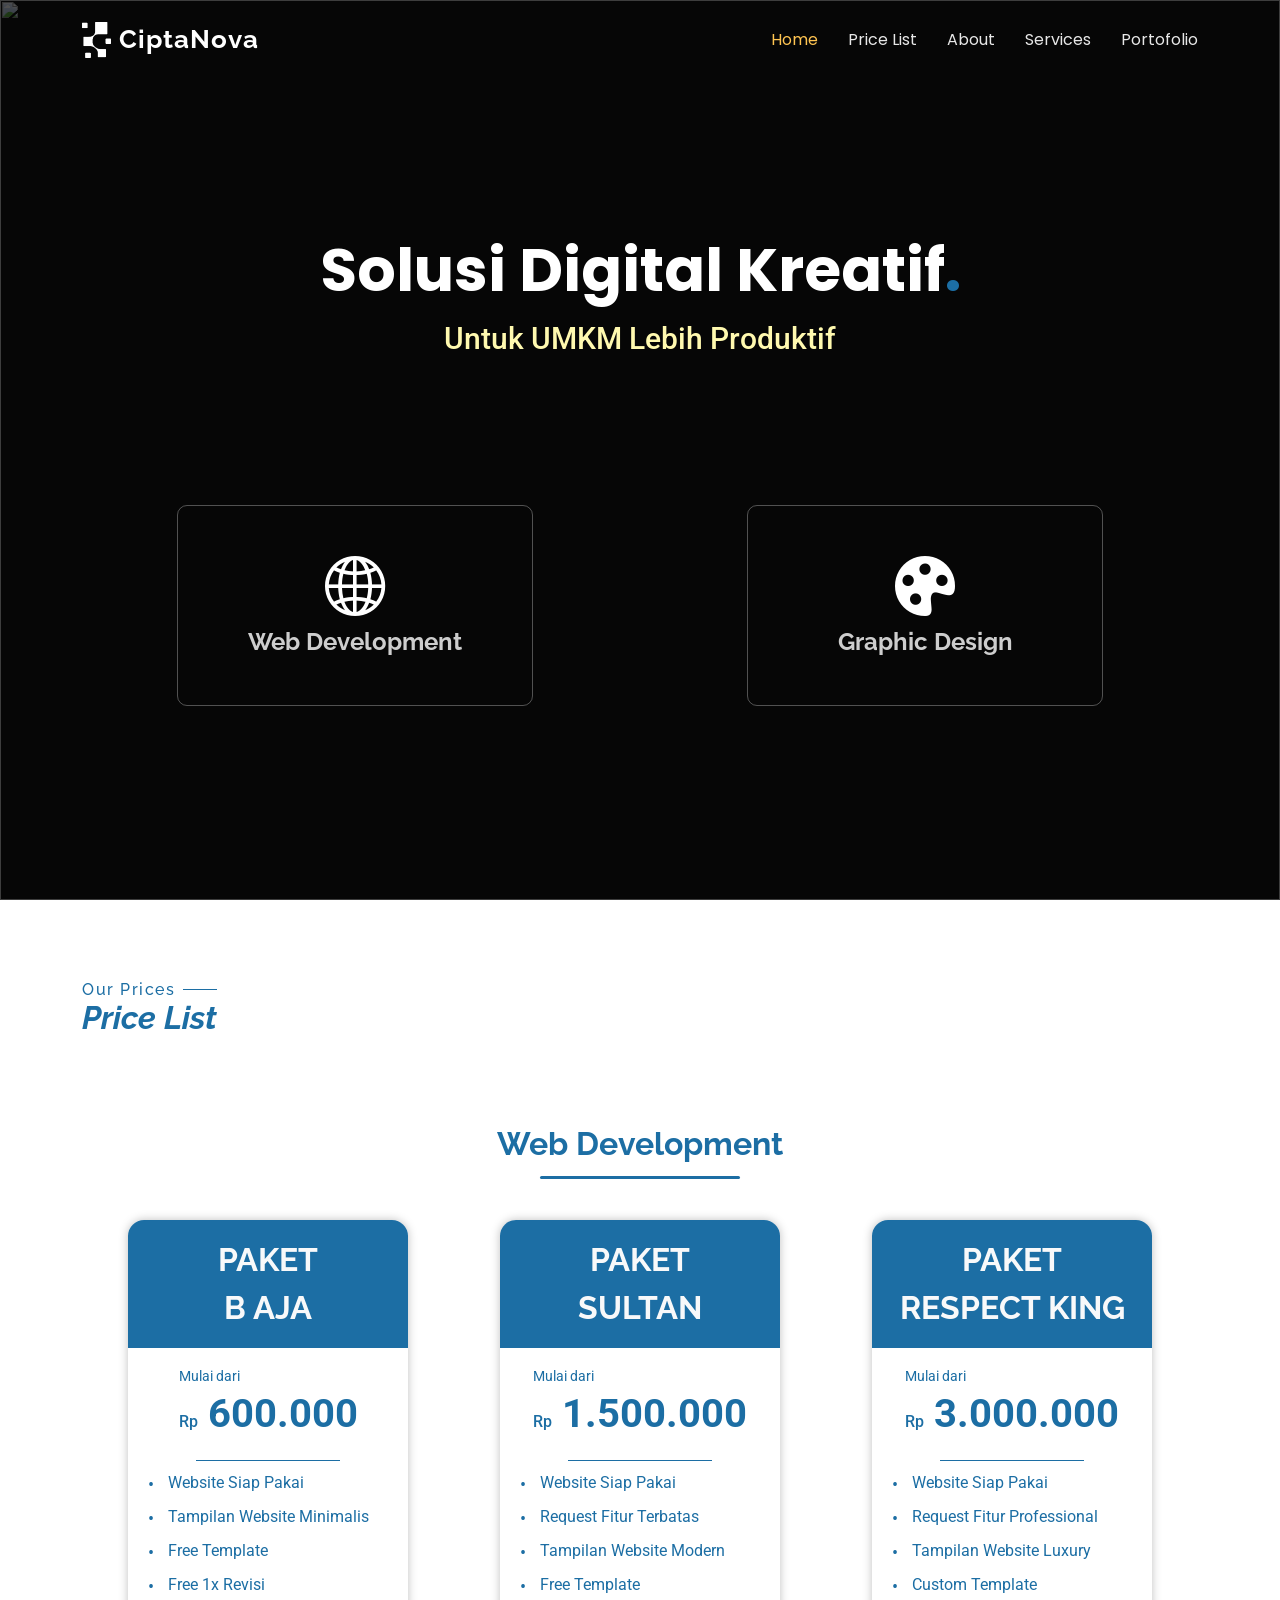
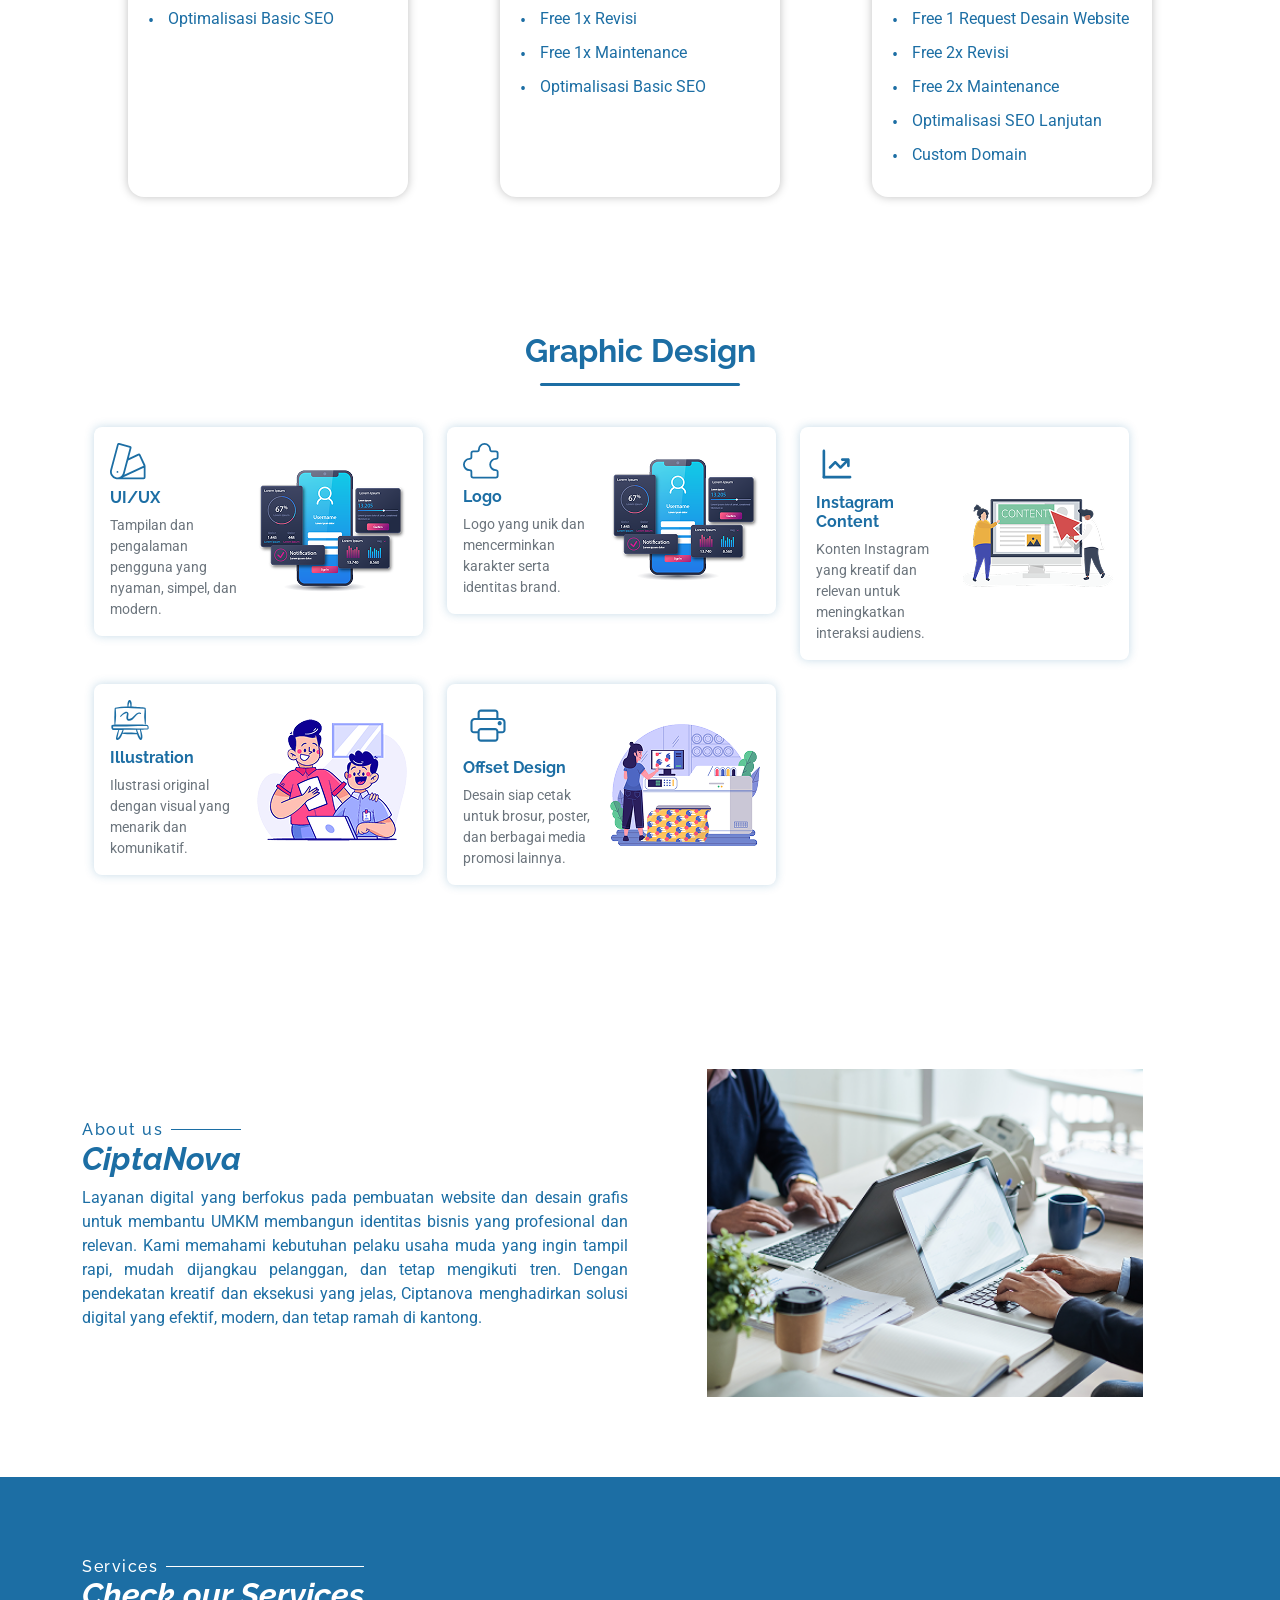
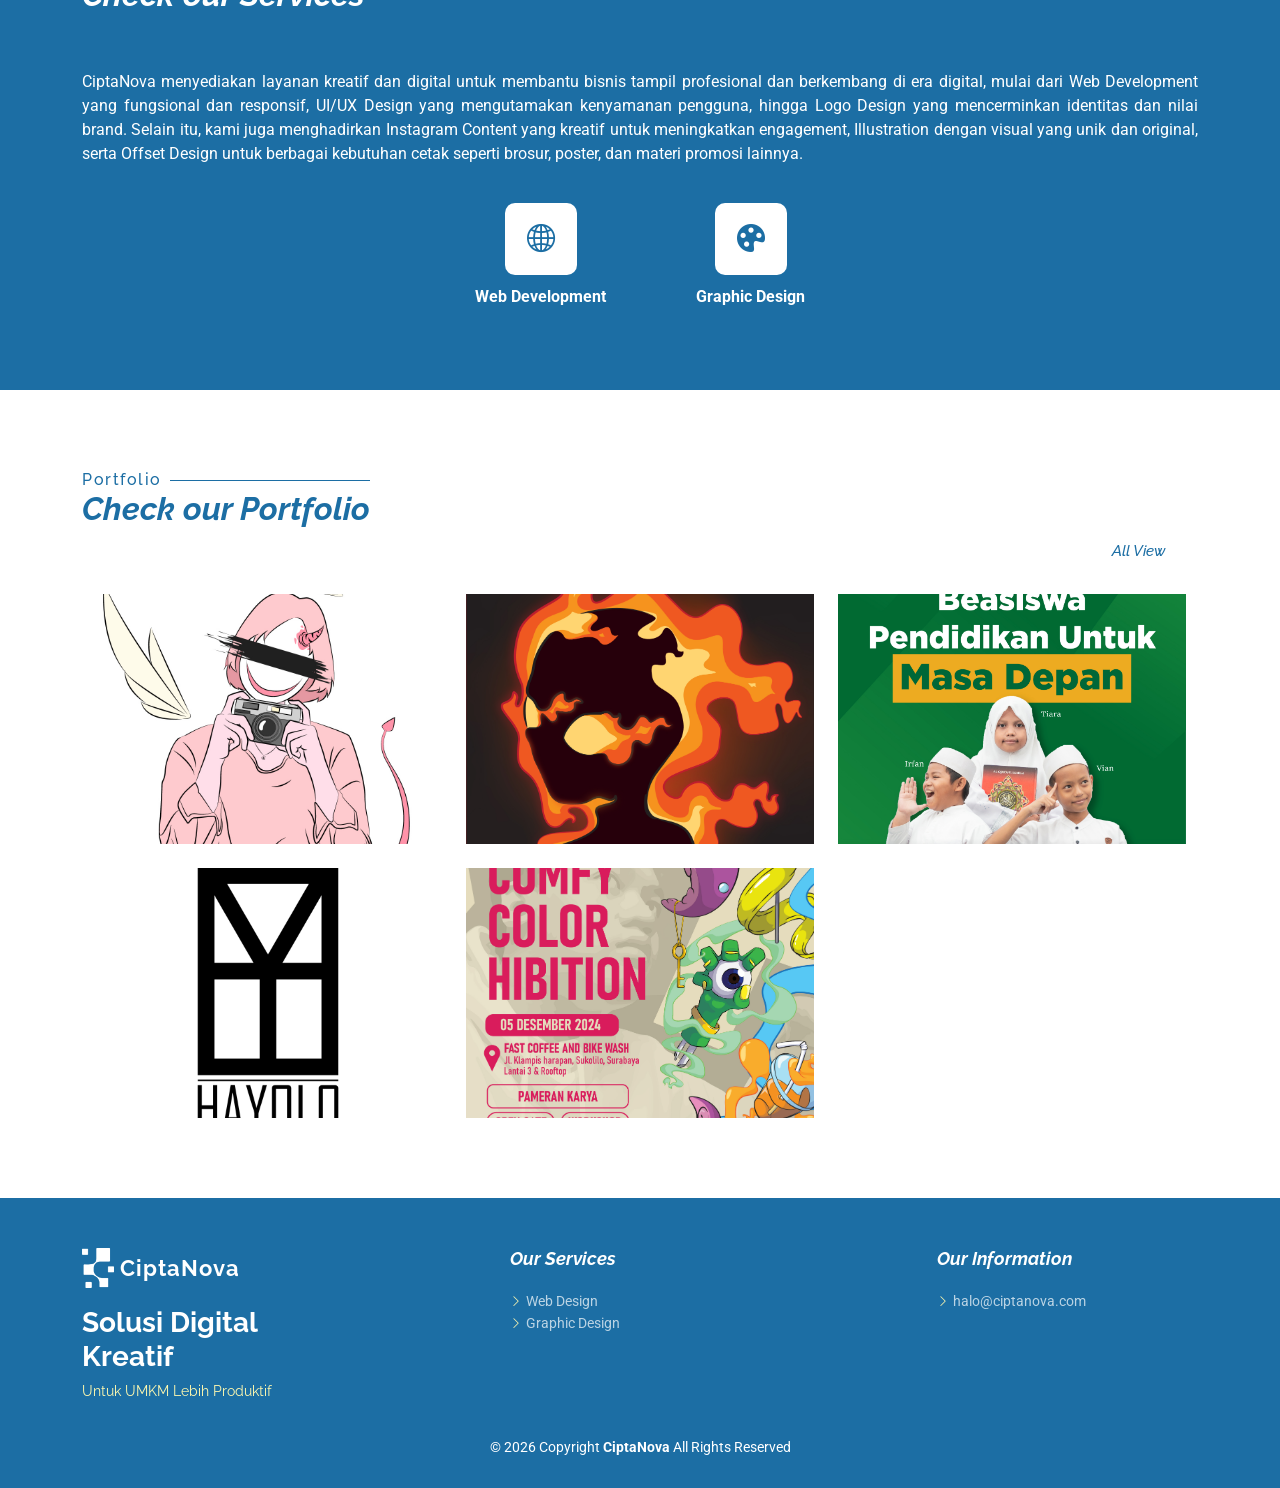
==== portfolio.html @ 683704d0 "public release" ====
<!DOCTYPE html>
<html lang="en">

<head>
  <meta charset="utf-8">
  <meta content="width=device-width, initial-scale=1.0" name="viewport">
  <title>CiptaNova</title>
  <meta name="description" content="">
  <meta name="keywords" content="">

  <!-- Favicons -->
  <link href="assets/img/logo-white-no-bg.png" rel="icon">
  <link href="assets/img/logo-white-no-bg.png" rel="apple-touch-icon">

  <!-- Fonts -->
  <link href="https://fonts.googleapis.com" rel="preconnect">
  <link href="https://fonts.gstatic.com" rel="preconnect" crossorigin>
  <link href="https://fonts.googleapis.com/css2?family=Roboto:ital,wght@0,100;0,300;0,400;0,500;0,700;0,900;1,100;1,300;1,400;1,500;1,700;1,900&family=Poppins:ital,wght@0,100;0,200;0,300;0,400;0,500;0,600;0,700;0,800;0,900;1,100;1,200;1,300;1,400;1,500;1,600;1,700;1,800;1,900&family=Raleway:ital,wght@0,100;0,200;0,300;0,400;0,500;0,600;0,700;0,800;0,900;1,100;1,200;1,300;1,400;1,500;1,600;1,700;1,800;1,900&display=swap" rel="stylesheet">

  <!-- Vendor CSS Files -->
  <link href="assets/vendor/bootstrap/css/bootstrap.min.css" rel="stylesheet">
  <link href="assets/vendor/bootstrap-icons/bootstrap-icons.css" rel="stylesheet">
  <link href="assets/vendor/aos/aos.css" rel="stylesheet">
  <link href="assets/vendor/swiper/swiper-bundle.min.css" rel="stylesheet">
  <link href="assets/vendor/glightbox/css/glightbox.min.css" rel="stylesheet">

  <!-- Main CSS File -->
  <link href="assets/css/main.css" rel="stylesheet">
</head>

<body class="index-page">

  <header id="header" class="header d-flex align-items-center fixed-top">
    <div class="container-fluid container-xl position-relative d-flex align-items-center justify-content-between">

      <a href="index.html" class="logo d-flex align-items-center me-auto me-lg-0">
        <img src="assets/img/logo-white-no-bg.png" alt="Logo Ciptanova">
        <h2 class="sitename mb-0">CiptaNova</h2>
      </a>

      <nav id="navmenu" class="navmenu">
        <ul>
          <li><a href="#hero" class="active justify-content-center">Home<br></a></li>
          <li><a href="#priceList" class="justify-content-center">Price List<br></a></li>
          <li><a href="#about" class="justify-content-center">About</a></li>
          <li><a href="#services" class="justify-content-center">Services</a></li>
          <li><a href="#portfolio" class="justify-content-center">Portofolio</a></li>
        </ul>
        <i class="mobile-nav-toggle d-xl-none bi bi-list"></i>
      </nav>
    </div>
  </header>

  <main class="main">

    <!-- Hero Section -->
    <section id="hero" class="hero section dark-background">

      <img src="assets/img/hero-bg.jpg" alt="" data-aos="fade-in">

      <div class="container">

        <!-- Hero Title -->
        <div class="row justify-content-center text-center" data-aos="fade-up" data-aos-delay="100">
          <div class="col-xl-8 col-lg-8">
            <h2>Solusi Digital Kreatif<span>.</span></h2>
            <p>Untuk UMKM Lebih Produktif</p>
          </div>
        </div> <!-- /Hero Title -->

        <!-- Menu Item -->
        <div class="row mt-5 pt-5 justify-content-around gy-5" data-aos="fade-up" data-aos-delay="200">
          <div class="col-xl-4 col-md-4" data-aos="fade-up" data-aos-delay="300">
            <div class="icon-box">
              <i class="bi bi-globe2"></i>
              <h3><a href="#">Web Development</a></h3>
            </div>
          </div>
          <div class="col-xl-4 col-md-4" data-aos="fade-up" data-aos-delay="400">
            <div class="icon-box">
              <i class="bi bi-palette-fill"></i>
              <h3><a href="#">Graphic Design</a></h3>
            </div>
          </div>
        </div> <!-- /Menu Item -->

      </div>

    </section><!-- /Hero Section -->

    <!-- Price List Section -->
    <section id="priceList" class="price-list section content-container">

      <div class="container" data-aos="fade-up">

        <!-- Price Title -->
        <div class="section-title d-inline-block">
          <div class="d-flex align-items-center gap-2">
            <h6 class="mb-0">Our Prices</h6>
            <div class="title-line flex-grow-1"></div>
          </div>
          <h3 class="fst-italic">Price List</h3>
        </div> <!-- /Price Title -->

        <!-- Web Development -->
        <section class="mt-4">
          <!-- Sub Item Title -->
          <div class="text-center">
            <h3 class="list-title">Web Development</h3>
          </div> <!-- /Sub Item Title -->

          <div class="container d-flex justify-content-around flex-wrap gap-4 mt-5" data-aos="fade-up" data-aos-delay="100">

            <div class="web-list rounded-4">
              <div class="head-list">
                <h3 class="text-light fw-bold mb-0 lh-base">PAKET<br>B AJA</h3>
              </div>
              <div class="main-list">
                <div class="price d-flex justify-content-center mt-3">
                  <div class="position-relative">
                    <small class="position-absolute start-0">Mulai dari</small>
                    <p class="fw-bold"><span>Rp</span> 600.000</p>
                  </div>
                </div>
                <div class="list-line"></div>
                <ul class="price-list-item">
                  <li>Website Siap Pakai</li>
                  <li>Tampilan Website Minimalis</li>
                  <li>Free Template</li>
                  <li>Free 1x Revisi</li>
                  <li>Optimalisasi Basic SEO</li>
                </ul>
              </div>
            </div>

            <div class="web-list rounded-4">
              <div class="head-list">
                <h3 class="text-light fw-bold mb-0 lh-base">PAKET<br>SULTAN</h3>
              </div>
              <div class="main-list">
                <div class="price d-flex justify-content-center mt-3">
                  <div class="position-relative">
                    <small class="position-absolute start-0">Mulai dari</small>
                    <p class="fw-bold"><span>Rp</span> 1.500.000</p>
                  </div>
                </div>
                <div class="list-line"></div>
                <ul class="price-list-item">
                  <li>Website Siap Pakai</li>
                  <li>Request Fitur Terbatas</li>
                  <li>Tampilan Website Modern</li>
                  <li>Free Template</li>
                  <li>Free 1x Revisi</li>
                  <li>Free 1x Maintenance</li>
                  <li>Optimalisasi Basic SEO</li>
                </ul>
              </div>
            </div>

            <div class="web-list rounded-4">
              <div class="head-list">
                <h3 class="text-light fw-bold mb-0 lh-base">PAKET<br>RESPECT KING</h3>
              </div>
              <div class="main-list">
                <div class="price d-flex justify-content-center mt-3">
                  <div class="position-relative">
                    <small class="position-absolute start-0">Mulai dari</small>
                    <p class="fw-bold"><span>Rp</span> 3.000.000</p>
                  </div>
                </div>
                <div class="list-line"></div>
                <ul class="price-list-item">
                  <li>Website Siap Pakai</li>
                  <li>Request Fitur Professional</li>
                  <li>Tampilan Website Luxury</li>
                  <li>Custom Template</li>
                  <li>Free 1 Request Desain Website</li>
                  <li>Free 2x Revisi</li>
                  <li>Free 2x Maintenance</li>
                  <li>Optimalisasi SEO Lanjutan</li>
                  <li>Custom Domain</li>
                </ul>
              </div>
            </div>
          </div>

        </section> <!-- /Web Development -->

        <!-- Graphic Design -->
        <section class="mt-4 pb-0">
          <!-- Sub Item Title -->
          <div class="text-center">
            <h3 class="list-title">Graphic Design</h3>
          </div> <!-- /Sub Item Title -->
          <div class="container row g-4 mt-4 pb-4" data-aos="fade-up" data-aos-delay="100">

            <!-- Card UI/UX -->
            <div class="card-col">
              <div class="design-item rounded-3 d-flex align-items-center p-3 gap-1">
                <div class="left-content flex-grow-1">
                  <div class="icon-title">
                    <img src="assets/icon/ui-ux.svg" alt="Icon UI/UX" width="36">
                    <h6 class="mt-2 fw-bold">UI/UX</h6>
                  </div>
                  <p class="mb-0 text-secondary">
                    Tampilan dan pengalaman pengguna yang nyaman, simpel, dan modern.
                  </p>
                </div>
                <div class="right-content d-flex align-items-center justify-content-center">
                  <img src="assets/img/ui-ux.png" alt="Image UI/UX">
                </div>
              </div>
              <div class="detail-panel">
                <div class="detail-inner">
                  <div class="row g-3 justify-content-center column-gap-5">
                    <div class="col-12 col-md-auto px-5">
                      <div class="price d-flex justify-content-center mt-3">
                        <div class="position-relative">
                          <small class="position-absolute start-0">Paket 1</small>
                          <p class="fw-bold"><span>Rp</span> 100.000</p>
                        </div>
                      </div>
                      <div class="list-line"></div>
                      <ul class="price-list-item">
                        <li>2 Halaman</li>
                        <li>Free Konsultasi</li>
                        <li>Free Copywriting</li>
                        <li>2x Revisi</li>
                        <li>Master File Figma (.fig)</li>
                        <li>7 Hari Kerja</li>
                      </ul>
                    </div>
                    <div class="col-12 col-md-auto px-5">
                      <div class="price d-flex justify-content-center mt-3">
                        <div class="position-relative">
                          <small class="position-absolute start-0">Paket 2</small>
                          <p class="fw-bold"><span>Rp</span> 180.000</p>
                        </div>
                      </div>
                      <div class="list-line"></div>
                      <ul class="price-list-item">
                        <li>4 Halaman</li>
                        <li>Free Konsultasi</li>
                        <li>Free Copywriting</li>
                        <li>4x Revisi</li>
                        <li>Master File Figma (.fig)</li>
                        <li>14 Hari Kerja</li>
                      </ul>
                    </div>
                  </div>
                </div>
              </div>
            </div>

            <!-- Card Logo -->
            <div class="card-col">
              <div class="design-item rounded-3 d-flex align-items-center p-3 gap-1">
                <div class="left-content flex-grow-1">
                  <div class="icon-title">
                    <img src="assets/icon/logo.svg" alt="Icon Logo" width="36">
                    <h6 class="mt-2 fw-bold">Logo</h6>
                  </div>
                  <p class="mb-0 text-secondary">
                    Logo yang unik dan mencerminkan karakter serta identitas brand.
                  </p>
                </div>
                <div class="right-content d-flex align-items-center justify-content-center">
                  <img src="assets/img/ui-ux.png" alt="Image Logo">
                </div>
              </div>
              <div class="detail-panel">
                <div class="detail-inner">
                  <div class="row g-3 justify-content-center column-gap-5">
                    <div class="col-12 col-md-auto px-5">
                      <div class="price d-flex justify-content-center mt-3">
                        <div class="position-relative">
                          <small class="position-absolute start-0">Paket 1</small>
                          <p class="fw-bold"><span>Rp</span> 80.000</p>
                        </div>
                      </div>
                      <div class="list-line"></div>
                      <ul class="price-list-item">
                        <li>3 Sketsa Awal</li>
                        <li>2x Revisi</li>
                        <li>Master File JPG, PNG, dan EPS</li>
                        <li>3-4 Hari Kerja</li>
                      </ul>
                    </div>
                    <div class="col-12 col-md-auto px-5">
                      <div class="price d-flex justify-content-center mt-3">
                        <div class="position-relative">
                          <small class="position-absolute start-0">Paket 2</small>
                          <p class="fw-bold"><span>Rp</span> 120.000</p>
                        </div>
                      </div>
                      <div class="list-line"></div>
                      <ul class="price-list-item">
                        <li>5 Sketsa Awal</li>
                        <li>4x Revisi</li>
                        <li>Master File JPG, PNG, dan EPS</li>
                        <li>Mockup</li>
                        <li>Filosofi Logo</li>
                        <li>6-7 Hari Kerja</li>
                      </ul>
                    </div>
                    <div class="col-12 col-md-auto px-5">
                      <div class="price d-flex justify-content-center mt-3">
                        <div class="position-relative">
                          <small class="position-absolute start-0">Paket 3</small>
                          <p class="fw-bold"><span>Rp</span> 200.000</p>
                        </div>
                      </div>
                      <div class="list-line"></div>
                      <ul class="price-list-item">
                        <li>8 Sketsa Awal</li>
                        <li>4x Revisi</li>
                        <li>Master File JPG, PNG, dan EPS</li>
                        <li>Mockup</li>
                        <li>GSM</li>
                        <li>Filosofi Logo</li>
                        <li>6-7 Hari Kerja</li>
                      </ul>
                    </div>
                  </div>

                  <div class="row justify-content-center mt-4">
                    <div class="col-auto">
                      <small>note :</small><br>
                      <small>(Topping) + Revisi = Rp 20.000/Revisi</small>
                    </div>
                  </div>
                </div>
              </div>
            </div>

            <!-- Card Instagram Content -->
            <div class="card-col">
              <div class="design-item rounded-3 d-flex align-items-center p-3 gap-1">
                <div class="left-content flex-grow-1">
                  <div class="icon-title">
                    <img src="assets/icon/instagram-content.svg" alt="Icon Instagram Content" width="42">
                    <h6 class="mt-2 fw-bold">Instagram Content</h6>
                  </div>
                  <p class="mb-0 text-secondary">
                    Konten Instagram yang kreatif dan relevan untuk meningkatkan interaksi audiens.
                  </p>
                </div>
                <div class="right-content d-flex align-items-center justify-content-center">
                  <img src="assets/img/instagram-content.png" alt="Image Instagram Content">
                </div>
              </div>
              <div class="detail-panel">
                <div class="detail-inner">
                  <div class="row g-3 justify-content-center column-gap-5">
                    <div class="col-12 col-md-auto px-5">
                      <div class="price d-flex justify-content-center mt-3">
                        <div class="position-relative">
                          <small class="position-absolute start-0">Paket 1</small>
                          <p class="fw-bold"><span>Rp</span> 180.000</p>
                        </div>
                      </div>
                      <div class="list-line"></div>
                      <ul class="price-list-item">
                        <li>6 Feed Design</li>
                        <li>2 Instastory</li>
                        <li>2x Revisi Setiap Feed dan Story</li>
                        <li>Master File JPG dan PNG</li>
                        <li>14 Hari Kerja</li>
                      </ul>
                    </div>
                    <div class="col-12 col-md-auto px-5">
                      <div class="price d-flex justify-content-center mt-3">
                        <div class="position-relative">
                          <small class="position-absolute start-0">Paket 2</small>
                          <p class="fw-bold"><span>Rp</span> 250.000</p>
                        </div>
                      </div>
                      <div class="list-line"></div>
                      <ul class="price-list-item">
                        <li>9 Feed Design</li>
                        <li>3 Instastory</li>
                        <li>2x Revisi Setiap Feed dan Story</li>
                        <li>Master File JPG dan PNG</li>
                        <li>17 Hari Kerja</li>
                      </ul>
                    </div>
                    <div class="col-12 col-md-auto px-5">
                      <div class="price d-flex justify-content-center mt-3">
                        <div class="position-relative">
                          <small class="position-absolute start-0">Paket 3</small>
                          <p class="fw-bold"><span>Rp</span> 300.000</p>
                        </div>
                      </div>
                      <div class="list-line"></div>
                      <ul class="pkg-features">
                        <li>15 Feed Design</li>
                        <li>5 Instastory</li>
                        <li>2x Revisi Setiap Feed dan Story</li>
                        <li>Master File JPG dan PNG</li>
                        <li>21 Hari Kerja</li>
                      </ul>
                    </div>
                  </div>
                </div>
              </div>
            </div>

            <!-- Card Illustration -->
            <div class="card-col">
              <div class="design-item rounded-3 d-flex align-items-center p-3 gap-1">
                <div class="left-content flex-grow-1">
                  <div class="icon-title">
                    <img src="assets/icon/illustration.svg" alt="Icon Illustration" width="40">
                    <h6 class="mt-2 fw-bold">Illustration</h6>
                  </div>
                  <p class="mb-0 text-secondary">
                    Ilustrasi original dengan visual yang menarik dan komunikatif.
                  </p>
                </div>
                <div class="right-content d-flex align-items-center justify-content-center">
                  <img src="assets/img/illustration.png" alt="Image Illustration">
                </div>
              </div>
              <div class="detail-panel">
                <div class="detail-inner">
                  <div class="row g-3 justify-content-center column-gap-5">
                    <div class="col-12 col-md-auto px-5">
                      <div class="price d-flex justify-content-center mt-3">
                        <div class="position-relative">
                          <small class="position-absolute start-0">Paket 1</small>
                          <p class="fw-bold"><span>Rp</span> 50.000</p>
                        </div>
                      </div>
                      <div class="list-line"></div>
                      <ul class="price-list-item">
                        <li>1x1 Area</li>
                        <li>Sketsa</li>
                        <li>2x Revisi</li>
                        <li>Simple Style Design</li>
                        <li>Master File JPG dan PNG</li>
                      </ul>
                    </div>
                    <div class="col-12 col-md-auto px-5">
                      <div class="price d-flex justify-content-center mt-3">
                        <div class="position-relative">
                          <small class="position-absolute start-0">Paket 2</small>
                          <p class="fw-bold"><span>Rp</span> 100.000</p>
                        </div>
                      </div>
                      <div class="list-line"></div>
                      <ul class="price-list-item">
                        <li>2x3 Area</li>
                        <li>Sketsa</li>
                        <li>4x Revisi</li>
                        <li>Medium Style Design</li>
                        <li>Master File JPG, PNG, dan EPS</li>
                      </ul>
                    </div>
                    <div class="col-12 col-md-auto px-5">
                      <div class="price d-flex justify-content-center mt-3">
                        <div class="position-relative">
                          <small class="position-absolute start-0">Paket 3</small>
                          <p class="fw-bold"><span>Rp</span> 175.000</p>
                        </div>
                      </div>
                      <div class="list-line"></div>
                      <ul class="price-list-item">
                        <li>6x6 Area</li>
                        <li>Sketsa</li>
                        <li>4x Revisi</li>
                        <li>Advanced Style Design</li>
                        <li>Master File JPG, PNG, dan EPS</li>
                      </ul>
                    </div>
                  </div>
                </div>
              </div>
            </div>

            <!-- Card Offset Design -->
            <div class="card-col">
              <div class="design-item rounded-3 d-flex align-items-center p-3 gap-1">
                <div class="left-content flex-grow-1">
                  <div class="icon-title">
                    <img src="assets/icon/offset-design.svg" alt="Icon Offset Design" width="50">
                    <h6 class="mt-2 fw-bold">Offset Design</h6>
                  </div>
                  <p class="mb-0 text-secondary">
                    Desain siap cetak untuk brosur, poster, dan berbagai media promosi lainnya.
                  </p>
                </div>
                <div class="right-content d-flex align-items-center justify-content-center">
                  <img src="assets/img/offset-design.png" alt="Image Offset Design">
                </div>
              </div>
              <div class="detail-panel">
                <div class="detail-inner">
                  <div class="row g-3 justify-content-center column-gap-5">
                    <div class="col-12 col-md-auto">
                      <div class="price d-flex justify-content-center mt-3">
                        <div class="position-relative">
                          <small class="position-absolute start-0">Mulai dari</small>
                          <p class="fw-bold"><span>Rp</span> 50.000</p>
                        </div>
                      </div>
                      <div class="list-line"></div>
                      <ul class="price-list-item">
                        <li>2x Revisi</li>
                        <li>2-3 Hari Kerja</li>
                      </ul>
                    </div>
                  </div>
                  
                  <div class="row justify-content-center mt-4">
                    <div class="col-auto">
                      <small>note :</small><br>
                      <small>(Topping) Express = Rp 25.000/Hari Kerja</small>
                    </div>
                  </div>
                </div>
              </div>
            </div>
          </div>
        </section> <!-- /Graphic Design -->

      </div>

    </section><!-- /Price List Section -->

    <!-- About Section -->
    <section id="about" class="about section content-container">
      <div class="container" data-aos="fade-up" data-aos-delay="100">

        <div class="row align-items-center">
          <div class="col-lg-6 order-1 order-lg-1">
            <!-- About Title -->
            <div class="section-title d-inline-block">
              <div class="d-flex align-items-center gap-2">
                <h6 class="mb-0">About us</h6>
                <div class="title-line flex-grow-1"></div>
              </div>
              <h3 class="fst-italic">CiptaNova</h3>
            </div> <!-- /About Title -->

            <!-- Img mobile -->
            <div class="d-block d-lg-none text-center my-3">
              <img src="assets/img/about-us.png" class="img-fluid" width="85%" alt="">
            </div>

            <p class="text-justify">
              Layanan digital yang berfokus pada pembuatan website dan desain grafis untuk membantu UMKM membangun identitas bisnis yang profesional dan relevan. Kami memahami kebutuhan pelaku usaha muda yang ingin tampil rapi, mudah dijangkau pelanggan, dan tetap mengikuti tren. Dengan pendekatan kreatif dan eksekusi yang jelas, Ciptanova menghadirkan solusi digital yang efektif, modern, dan tetap ramah di kantong.
            </p>
          </div>

          <!-- Img desktop -->
          <div class="col-lg-6 text-center d-none d-lg-block order-2 order-lg-2">
            <img src="assets/img/about-us.png" class="img-fluid" width="80%" alt="">
          </div>
        </div>
      </div>

    </section><!-- /About Section -->

    <!-- Services Section -->
    <section id="services" class="services section content-container">

      <div class="container" data-aos="fade-up">
        <!-- Services Title -->
        <div class="section-title-light d-inline-block">
          <div class="d-flex align-items-center gap-2">
            <h6 class="mb-0">Services</h6>
            <div class="title-line flex-grow-1"></div>
          </div>
          <h3 class="fst-italic">Check our Services</h3>
        </div> <!-- /Services Title -->

        <p class="mt-5">
          CiptaNova menyediakan layanan kreatif dan digital untuk membantu bisnis tampil profesional dan berkembang di era digital, mulai dari Web Development yang fungsional dan responsif, UI/UX Design yang mengutamakan kenyamanan pengguna, hingga Logo Design yang mencerminkan identitas dan nilai brand. Selain itu, kami juga menghadirkan Instagram Content yang kreatif untuk meningkatkan engagement, Illustration dengan visual yang unik dan original, serta Offset Design untuk berbagai kebutuhan cetak seperti brosur, poster, dan materi promosi lainnya.
        </p>
      </div>

      <!-- Services Item -->
      <div class="container">
          <div data-aos="fade-up" data-aos-delay="100">
            <div class="d-flex justify-content-center column-gap-5 px-5">
              <div class="service-icon service-item">
                <div class="icon">
                  <i class="bi bi-globe2"></i>
                </div>
                <a href="service-details.html" class="stretched-link">
                  <p class="fw-bold">Web Development</p>
                </a>
              </div>
              <div class="service-icon service-item">
                <div class="icon">
                  <i class="bi bi-palette-fill"></i>
                </div>
                <a href="service-details.html" class="stretched-link">
                  <p class="fw-bold">Graphic Design</p>
                </a>
              </div>
            </div>
          </div><!-- /Services Item -->

      </div>

    </section><!-- /Services Section -->

    <!-- Portfolio Section -->
    <section id="portfolio" class="portfolio section content-container">

      <div class="container" data-aos="fade-up">

        <!-- Portfolio Title -->
        <div class="section-title d-inline-block">
          <div class="d-flex align-items-center gap-2">
            <h6 class="mb-0">Portfolio</h6>
            <div class="title-line flex-grow-1"></div>
          </div>
          <h3 class="fst-italic">Check our Portfolio</h3>
        </div> <!-- /Portfolio Title -->

        <div class="container">
          <div class="isotope-layout" data-default-filter="*" data-layout="masonry" data-sort="original-order">

            <ul class="portfolio-filters isotope-filters d-flex justify-content-end" data-aos="fade-up" data-aos-delay="100">
              <li class="fst-italic"><a href="portfolio.html">All View</a></li>
            </ul>

            <div class="row gy-4 isotope-container" data-aos="fade-up" data-aos-delay="200">
              <!-- Portfolio Item -->
              <div class="col-lg-4 col-md-6 portfolio-item isotope-item filter-app">
                <img src="assets/img/portfolio/Angel and Devil Girl 2-01.jpg" class="img-fluid portfolio-img" data-bs-toggle="modal" data-bs-target="#portfolioModal" data-title="Tes judul 1 tok" data-description="Awokwkwk">
                <div class="portfolio-info">
                  <h4>Tes judul 1 tok</h4>
                  <p>Awokwkwk</p>
                  <a href="assets/img/portfolio/Angel and Devil Girl 2-01.jpg" title="App 1" data-gallery="portfolio-gallery-app" class="glightbox preview-link"><i class="bi bi-zoom-in"></i></a>
                  <a href="portfolio-details.html" title="More Details" class="details-link"><i class="bi bi-link-45deg"></i></a>
                </div>
              </div> <!-- /Portfolio Item -->

              <!-- Portfolio Item -->
              <div class="col-lg-4 col-md-6 portfolio-item isotope-item filter-product">
                  <img src="assets/img/portfolio/Artboard 1chibi me.jpg" class="img-fluid" data-bs-toggle="modal" data-bs-target="#portfolioModal" data-title="Product 1" data-description="Lorem ipsum, dolor sit">
                  <div class="portfolio-info">
                    <h4>Product 1</h4>
                    <p>Lorem ipsum, dolor sit</p>
                  </div>
                </div> <!-- /Portfolio Item -->

                <!-- Portfolio Item -->
                <div class="col-lg-4 col-md-6 portfolio-item isotope-item filter-branding">
                  <img src="assets/img/portfolio/arva white-01.jpg" class="img-fluid" data-bs-toggle="modal" data-bs-target="#portfolioModal" data-title="Branding 1" data-description="Lorem ipsum, dolor sit">
                  <div class="portfolio-info">
                    <h4>Branding 1</h4>
                    <p>Lorem ipsum, dolor sit</p>
                  </div>
                </div> <!-- /Portfolio Item -->

                <!-- Portfolio Item -->
                <div class="col-lg-4 col-md-6 portfolio-item isotope-item filter-app">
                  <img src="assets/img/portfolio/Asset 2Meeeeeeeeeeeeeeeeeeeeeeeee.jpg" class="img-fluid" data-bs-toggle="modal" data-bs-target="#portfolioModal" data-title="App 2" data-description="Lorem ipsum, dolor sit">
                  <div class="portfolio-info">
                    <h4>App 2</h4>
                    <p>Lorem ipsum, dolor sit</p>
                  </div>
                </div> <!-- /Portfolio Item -->

                <!-- Portfolio Item -->
                <div class="col-lg-4 col-md-6 portfolio-item isotope-item filter-product">
                  <img src="assets/img/portfolio/Asset 2REI.jpg" class="img-fluid" data-bs-toggle="modal" data-bs-target="#portfolioModal" data-title="Product 2" data-description="Lorem ipsum, dolor sit">
                  <div class="portfolio-info">
                    <h4>Product 2</h4>
                    <p>Lorem ipsum, dolor sit</p>
                  </div>
                </div> <!-- /Portfolio Item -->

                <!-- Portfolio Item -->
                <div class="col-lg-4 col-md-6 portfolio-item isotope-item filter-branding">
                  <img src="assets/img/portfolio/EYE.png" class="img-fluid" data-bs-toggle="modal" data-bs-target="#portfolioModal" data-title="Branding 2" data-description="Lorem ipsum, dolor sit">
                  <div class="portfolio-info">
                    <h4>Branding 2</h4>
                    <p>Lorem ipsum, dolor sit</p>
                  </div>
                </div> <!-- /Portfolio Item -->

                <!-- Portfolio Item -->
                <div class="col-lg-4 col-md-6 portfolio-item isotope-item filter-app">
                  <img src="assets/img/portfolio/fire girl-01.jpg" class="img-fluid" data-bs-toggle="modal" data-bs-target="#portfolioModal" data-title="App 3" data-description="Lorem ipsum, dolor sit">
                  <div class="portfolio-info">
                    <h4>App 3</h4>
                    <p>Lorem ipsum, dolor sit</p>
                  </div>
                </div> <!-- /Portfolio Item -->

                <!-- Portfolio Item -->
                <div class="col-lg-4 col-md-6 portfolio-item isotope-item filter-product">
                  <img src="assets/img/portfolio/Flamy.jpg" class="img-fluid" data-bs-toggle="modal" data-bs-target="#portfolioModal" data-title="Product 3" data-description="Lorem ipsum, dolor sit">
                  <div class="portfolio-info">
                    <h4>Product 3</h4>
                    <p>Lorem ipsum, dolor sit</p>
                  </div>
                </div> <!-- /Portfolio Item -->

                <!-- Portfolio Item -->
                <div class="col-lg-4 col-md-6 portfolio-item isotope-item filter-branding">
                  <img src="assets/img/portfolio/iren-01.jpg" class="img-fluid" data-bs-toggle="modal" data-bs-target="#portfolioModal" data-title="Branding 3" data-description="Lorem ipsum, dolor sit">
                  <div class="portfolio-info">
                    <h4>Branding 3</h4>
                    <p>Lorem ipsum dolor sit amet consectetur adipisicing elit. Sequi obcaecati voluptatibus quam aliquam, ullam quasi sunt quae quod unde, inventore iure accusantium illum magni veniam soluta in, laudantium totam ab!</p>
                  </div>
                </div> <!-- /Portfolio Item -->
              </div><!-- /Portfolio Container -->

              <!-- Portfolio Modal -->
              <div class="modal fade" id="portfolioModal" tabindex="-1" aria-hidden="true">
                <div class="modal-dialog modal-dialog-centered modal-dialog-scrollable modal-xl">
                  <div class="modal-content border-0 rounded-3 shadow">

                    <button type="button" class="btn-close position-absolute top-0 end-0 m-3 bg-white rounded-circle shadow-sm p-2 z-1" 
                            data-bs-dismiss="modal" aria-label="Close"></button>

                    <div class="modal-body p-4">
                      <h3 id="portfolioModalTitle" class="fw-bold mt-4 mb-3 text-primary"></h3>

                      <div class="row g-3 mb-3">
                        <div class="col-12 col-md-6">
                          <img src="" id="portfolioModalImg" class="img-fluid rounded-3" alt="">
                        </div>
                        <div class="col-12 col-md-6">
                          <p id="portfolioModalDesc" class="text-dark text-justify px-2 pb-4"></p>
                        </div>
                      </div>

                      <hr class="text-primary my-4">

                      <div id="portfolioModalGallery" class="row g-2"></div>
                    </div>
                  </div>
                </div>
              </div> <!-- /Portfolio Modal -->
            </div>

          </div>
        </div>
      </div>

    </section><!-- /Portfolio Section -->

  </main>

  <footer id="footer" class="footer dark-background">

    <div class="footer-top">
      <div class="container">
        <div class="row gy-5 justify-content-between">

        <div class="col-12 col-md-6 col-lg-3 d-flex flex-column">
          <div class="footer-about">
            <a href="index.html" class="logo d-flex align-items-center ">
              <img src="assets/img/logo-white-no-bg.png" alt="Logo Ciptanova">
              <span class="sitename">CiptaNova</span>
            </a>
            <div class="footer-contact pt-2">
              <h3>Solusi Digital Kreatif</h3>
              <p>Untuk UMKM Lebih Produktif</p>
            </div>
          </div>
        </div>

        <div class="col-12 col-md-3 col-lg-3 d-flex flex-column">
          <div class="footer-links">
            <h4 class="fst-italic">Our Services</h4>
            <ul class="list-unstyled mb-0">
              <li class="py-1"><i class="bi bi-chevron-right"></i> <a href="#">Web Design</a></li>
              <li class="py-1"><i class="bi bi-chevron-right"></i> <a href="#">Graphic Design</a></li>
            </ul>
          </div>
        </div>

        <div class="col-12 col-md-3 col-lg-3 d-flex flex-column">
          <div class="footer-links">
            <h4 class="fst-italic">Our Information</h4>
            <ul class="list-unstyled mb-0">
              <li class="py-1"><i class="bi bi-chevron-right"></i> <a href="#">halo@ciptanova.com</a></li>
            </ul>
          </div>
        </div>
      </div>
    </div>

    <div class="copyright">
      <div class="container text-center">
        <p>© 2026 <span>Copyright</span> <strong class="sitename">CiptaNova</strong> <span>All Rights Reserved</span></p>
      </div>
    </div>

  </footer>

  <!-- Scroll Top -->
  <a href="#" id="scroll-top" class="scroll-top d-flex align-items-center justify-content-center"><i class="bi bi-arrow-up-short"></i></a>

  <!-- Preloader -->
  <div id="preloader"></div>

  <!-- Vendor JS Files -->
  <script src="assets/vendor/bootstrap/js/bootstrap.bundle.min.js"></script>
  <script src="assets/vendor/php-email-form/validate.js"></script>
  <script src="assets/vendor/aos/aos.js"></script>
  <script src="assets/vendor/swiper/swiper-bundle.min.js"></script>
  <script src="assets/vendor/glightbox/js/glightbox.min.js"></script>
  <script src="assets/vendor/imagesloaded/imagesloaded.pkgd.min.js"></script>
  <script src="assets/vendor/isotope-layout/isotope.pkgd.min.js"></script>
  <script src="assets/vendor/purecounter/purecounter_vanilla.js"></script>

  <!-- Main JS File -->
  <script src="assets/js/main.js"></script>

</body>

</html>
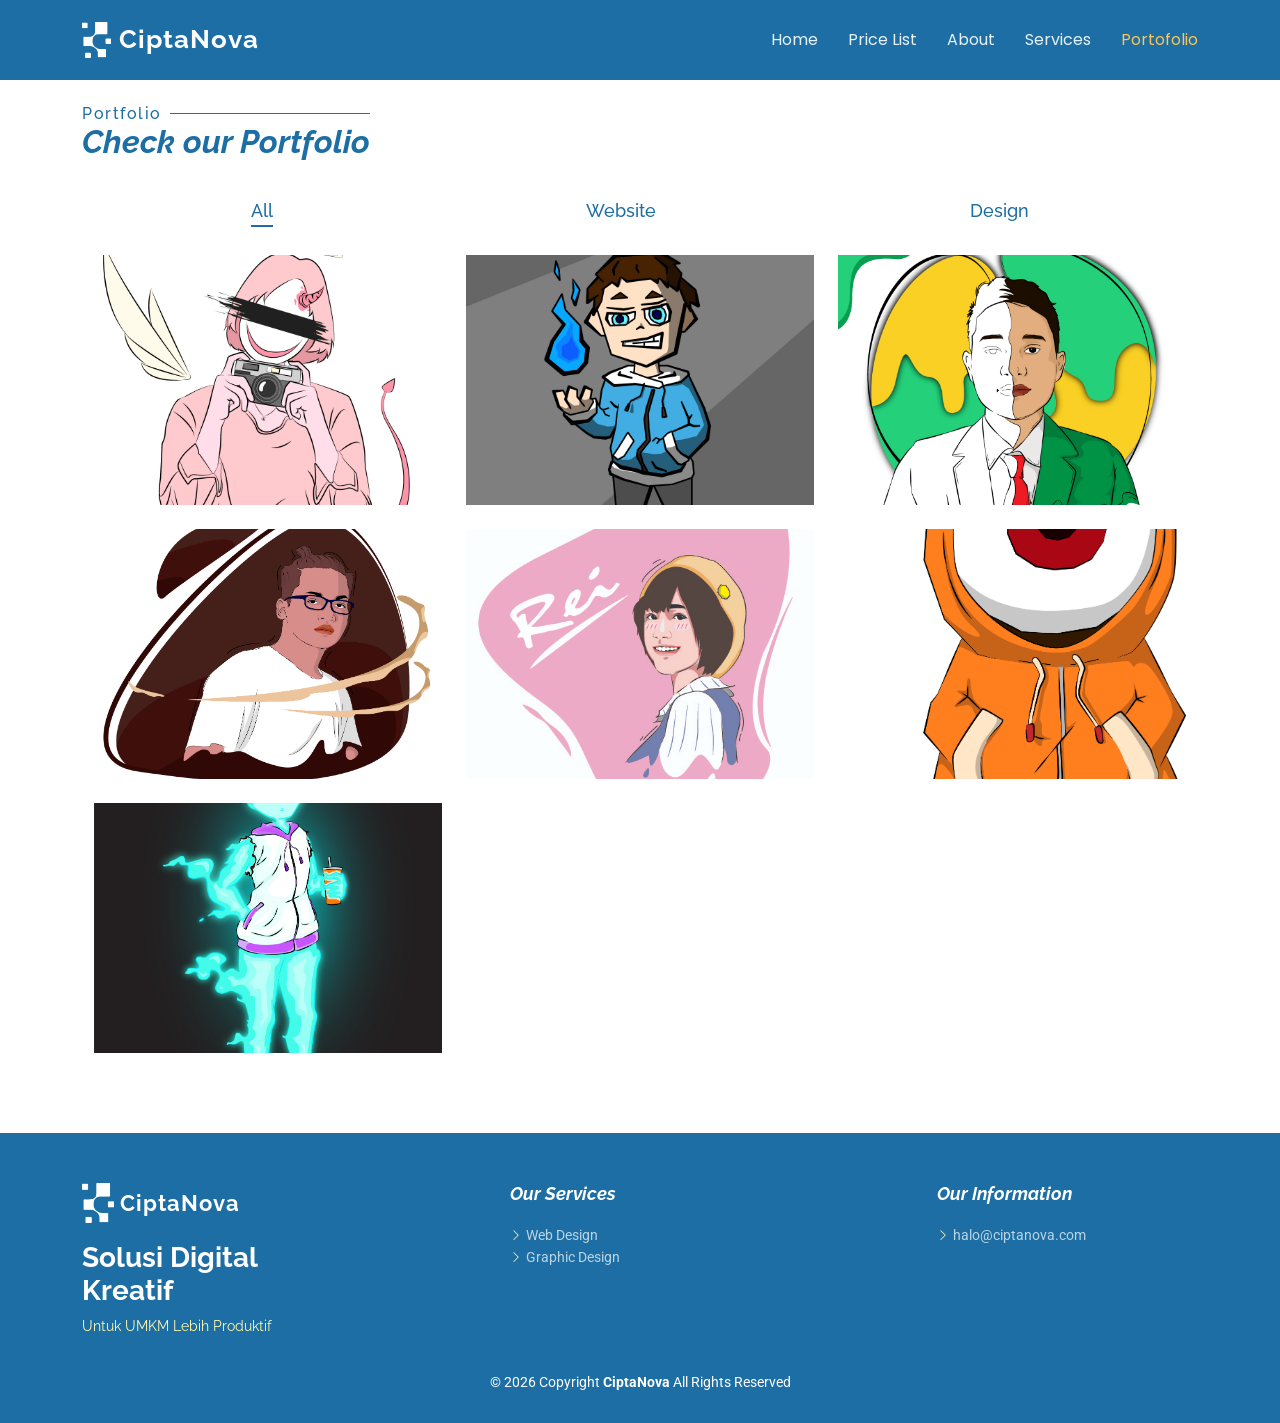
==== commit 3d417578: "update portfolio page and optimization" ====
--- a/portfolio.html
+++ b/portfolio.html
@@ -28,10 +28,10 @@
   <link href="assets/css/main.css" rel="stylesheet">
 </head>
 
-<body class="index-page">
+<body>
 
   <header id="header" class="header d-flex align-items-center fixed-top">
-    <div class="container-fluid container-xl position-relative d-flex align-items-center justify-content-between">
+    <div class="container-fluid container-xl position-relative d-flex align-items-center justify-content-between"> 
 
       <a href="index.html" class="logo d-flex align-items-center me-auto me-lg-0">
         <img src="assets/img/logo-white-no-bg.png" alt="Logo Ciptanova">
@@ -53,561 +53,8 @@
 
   <main class="main">
 
-    <!-- Hero Section -->
-    <section id="hero" class="hero section dark-background">
-
-      <img src="assets/img/hero-bg.jpg" alt="" data-aos="fade-in">
-
-      <div class="container">
-
-        <!-- Hero Title -->
-        <div class="row justify-content-center text-center" data-aos="fade-up" data-aos-delay="100">
-          <div class="col-xl-8 col-lg-8">
-            <h2>Solusi Digital Kreatif<span>.</span></h2>
-            <p>Untuk UMKM Lebih Produktif</p>
-          </div>
-        </div> <!-- /Hero Title -->
-
-        <!-- Menu Item -->
-        <div class="row mt-5 pt-5 justify-content-around gy-5" data-aos="fade-up" data-aos-delay="200">
-          <div class="col-xl-4 col-md-4" data-aos="fade-up" data-aos-delay="300">
-            <div class="icon-box">
-              <i class="bi bi-globe2"></i>
-              <h3><a href="#">Web Development</a></h3>
-            </div>
-          </div>
-          <div class="col-xl-4 col-md-4" data-aos="fade-up" data-aos-delay="400">
-            <div class="icon-box">
-              <i class="bi bi-palette-fill"></i>
-              <h3><a href="#">Graphic Design</a></h3>
-            </div>
-          </div>
-        </div> <!-- /Menu Item -->
-
-      </div>
-
-    </section><!-- /Hero Section -->
-
-    <!-- Price List Section -->
-    <section id="priceList" class="price-list section content-container">
-
-      <div class="container" data-aos="fade-up">
-
-        <!-- Price Title -->
-        <div class="section-title d-inline-block">
-          <div class="d-flex align-items-center gap-2">
-            <h6 class="mb-0">Our Prices</h6>
-            <div class="title-line flex-grow-1"></div>
-          </div>
-          <h3 class="fst-italic">Price List</h3>
-        </div> <!-- /Price Title -->
-
-        <!-- Web Development -->
-        <section class="mt-4">
-          <!-- Sub Item Title -->
-          <div class="text-center">
-            <h3 class="list-title">Web Development</h3>
-          </div> <!-- /Sub Item Title -->
-
-          <div class="container d-flex justify-content-around flex-wrap gap-4 mt-5" data-aos="fade-up" data-aos-delay="100">
-
-            <div class="web-list rounded-4">
-              <div class="head-list">
-                <h3 class="text-light fw-bold mb-0 lh-base">PAKET<br>B AJA</h3>
-              </div>
-              <div class="main-list">
-                <div class="price d-flex justify-content-center mt-3">
-                  <div class="position-relative">
-                    <small class="position-absolute start-0">Mulai dari</small>
-                    <p class="fw-bold"><span>Rp</span> 600.000</p>
-                  </div>
-                </div>
-                <div class="list-line"></div>
-                <ul class="price-list-item">
-                  <li>Website Siap Pakai</li>
-                  <li>Tampilan Website Minimalis</li>
-                  <li>Free Template</li>
-                  <li>Free 1x Revisi</li>
-                  <li>Optimalisasi Basic SEO</li>
-                </ul>
-              </div>
-            </div>
-
-            <div class="web-list rounded-4">
-              <div class="head-list">
-                <h3 class="text-light fw-bold mb-0 lh-base">PAKET<br>SULTAN</h3>
-              </div>
-              <div class="main-list">
-                <div class="price d-flex justify-content-center mt-3">
-                  <div class="position-relative">
-                    <small class="position-absolute start-0">Mulai dari</small>
-                    <p class="fw-bold"><span>Rp</span> 1.500.000</p>
-                  </div>
-                </div>
-                <div class="list-line"></div>
-                <ul class="price-list-item">
-                  <li>Website Siap Pakai</li>
-                  <li>Request Fitur Terbatas</li>
-                  <li>Tampilan Website Modern</li>
-                  <li>Free Template</li>
-                  <li>Free 1x Revisi</li>
-                  <li>Free 1x Maintenance</li>
-                  <li>Optimalisasi Basic SEO</li>
-                </ul>
-              </div>
-            </div>
-
-            <div class="web-list rounded-4">
-              <div class="head-list">
-                <h3 class="text-light fw-bold mb-0 lh-base">PAKET<br>RESPECT KING</h3>
-              </div>
-              <div class="main-list">
-                <div class="price d-flex justify-content-center mt-3">
-                  <div class="position-relative">
-                    <small class="position-absolute start-0">Mulai dari</small>
-                    <p class="fw-bold"><span>Rp</span> 3.000.000</p>
-                  </div>
-                </div>
-                <div class="list-line"></div>
-                <ul class="price-list-item">
-                  <li>Website Siap Pakai</li>
-                  <li>Request Fitur Professional</li>
-                  <li>Tampilan Website Luxury</li>
-                  <li>Custom Template</li>
-                  <li>Free 1 Request Desain Website</li>
-                  <li>Free 2x Revisi</li>
-                  <li>Free 2x Maintenance</li>
-                  <li>Optimalisasi SEO Lanjutan</li>
-                  <li>Custom Domain</li>
-                </ul>
-              </div>
-            </div>
-          </div>
-
-        </section> <!-- /Web Development -->
-
-        <!-- Graphic Design -->
-        <section class="mt-4 pb-0">
-          <!-- Sub Item Title -->
-          <div class="text-center">
-            <h3 class="list-title">Graphic Design</h3>
-          </div> <!-- /Sub Item Title -->
-          <div class="container row g-4 mt-4 pb-4" data-aos="fade-up" data-aos-delay="100">
-
-            <!-- Card UI/UX -->
-            <div class="card-col">
-              <div class="design-item rounded-3 d-flex align-items-center p-3 gap-1">
-                <div class="left-content flex-grow-1">
-                  <div class="icon-title">
-                    <img src="assets/icon/ui-ux.svg" alt="Icon UI/UX" width="36">
-                    <h6 class="mt-2 fw-bold">UI/UX</h6>
-                  </div>
-                  <p class="mb-0 text-secondary">
-                    Tampilan dan pengalaman pengguna yang nyaman, simpel, dan modern.
-                  </p>
-                </div>
-                <div class="right-content d-flex align-items-center justify-content-center">
-                  <img src="assets/img/ui-ux.png" alt="Image UI/UX">
-                </div>
-              </div>
-              <div class="detail-panel">
-                <div class="detail-inner">
-                  <div class="row g-3 justify-content-center column-gap-5">
-                    <div class="col-12 col-md-auto px-5">
-                      <div class="price d-flex justify-content-center mt-3">
-                        <div class="position-relative">
-                          <small class="position-absolute start-0">Paket 1</small>
-                          <p class="fw-bold"><span>Rp</span> 100.000</p>
-                        </div>
-                      </div>
-                      <div class="list-line"></div>
-                      <ul class="price-list-item">
-                        <li>2 Halaman</li>
-                        <li>Free Konsultasi</li>
-                        <li>Free Copywriting</li>
-                        <li>2x Revisi</li>
-                        <li>Master File Figma (.fig)</li>
-                        <li>7 Hari Kerja</li>
-                      </ul>
-                    </div>
-                    <div class="col-12 col-md-auto px-5">
-                      <div class="price d-flex justify-content-center mt-3">
-                        <div class="position-relative">
-                          <small class="position-absolute start-0">Paket 2</small>
-                          <p class="fw-bold"><span>Rp</span> 180.000</p>
-                        </div>
-                      </div>
-                      <div class="list-line"></div>
-                      <ul class="price-list-item">
-                        <li>4 Halaman</li>
-                        <li>Free Konsultasi</li>
-                        <li>Free Copywriting</li>
-                        <li>4x Revisi</li>
-                        <li>Master File Figma (.fig)</li>
-                        <li>14 Hari Kerja</li>
-                      </ul>
-                    </div>
-                  </div>
-                </div>
-              </div>
-            </div>
-
-            <!-- Card Logo -->
-            <div class="card-col">
-              <div class="design-item rounded-3 d-flex align-items-center p-3 gap-1">
-                <div class="left-content flex-grow-1">
-                  <div class="icon-title">
-                    <img src="assets/icon/logo.svg" alt="Icon Logo" width="36">
-                    <h6 class="mt-2 fw-bold">Logo</h6>
-                  </div>
-                  <p class="mb-0 text-secondary">
-                    Logo yang unik dan mencerminkan karakter serta identitas brand.
-                  </p>
-                </div>
-                <div class="right-content d-flex align-items-center justify-content-center">
-                  <img src="assets/img/ui-ux.png" alt="Image Logo">
-                </div>
-              </div>
-              <div class="detail-panel">
-                <div class="detail-inner">
-                  <div class="row g-3 justify-content-center column-gap-5">
-                    <div class="col-12 col-md-auto px-5">
-                      <div class="price d-flex justify-content-center mt-3">
-                        <div class="position-relative">
-                          <small class="position-absolute start-0">Paket 1</small>
-                          <p class="fw-bold"><span>Rp</span> 80.000</p>
-                        </div>
-                      </div>
-                      <div class="list-line"></div>
-                      <ul class="price-list-item">
-                        <li>3 Sketsa Awal</li>
-                        <li>2x Revisi</li>
-                        <li>Master File JPG, PNG, dan EPS</li>
-                        <li>3-4 Hari Kerja</li>
-                      </ul>
-                    </div>
-                    <div class="col-12 col-md-auto px-5">
-                      <div class="price d-flex justify-content-center mt-3">
-                        <div class="position-relative">
-                          <small class="position-absolute start-0">Paket 2</small>
-                          <p class="fw-bold"><span>Rp</span> 120.000</p>
-                        </div>
-                      </div>
-                      <div class="list-line"></div>
-                      <ul class="price-list-item">
-                        <li>5 Sketsa Awal</li>
-                        <li>4x Revisi</li>
-                        <li>Master File JPG, PNG, dan EPS</li>
-                        <li>Mockup</li>
-                        <li>Filosofi Logo</li>
-                        <li>6-7 Hari Kerja</li>
-                      </ul>
-                    </div>
-                    <div class="col-12 col-md-auto px-5">
-                      <div class="price d-flex justify-content-center mt-3">
-                        <div class="position-relative">
-                          <small class="position-absolute start-0">Paket 3</small>
-                          <p class="fw-bold"><span>Rp</span> 200.000</p>
-                        </div>
-                      </div>
-                      <div class="list-line"></div>
-                      <ul class="price-list-item">
-                        <li>8 Sketsa Awal</li>
-                        <li>4x Revisi</li>
-                        <li>Master File JPG, PNG, dan EPS</li>
-                        <li>Mockup</li>
-                        <li>GSM</li>
-                        <li>Filosofi Logo</li>
-                        <li>6-7 Hari Kerja</li>
-                      </ul>
-                    </div>
-                  </div>
-
-                  <div class="row justify-content-center mt-4">
-                    <div class="col-auto">
-                      <small>note :</small><br>
-                      <small>(Topping) + Revisi = Rp 20.000/Revisi</small>
-                    </div>
-                  </div>
-                </div>
-              </div>
-            </div>
-
-            <!-- Card Instagram Content -->
-            <div class="card-col">
-              <div class="design-item rounded-3 d-flex align-items-center p-3 gap-1">
-                <div class="left-content flex-grow-1">
-                  <div class="icon-title">
-                    <img src="assets/icon/instagram-content.svg" alt="Icon Instagram Content" width="42">
-                    <h6 class="mt-2 fw-bold">Instagram Content</h6>
-                  </div>
-                  <p class="mb-0 text-secondary">
-                    Konten Instagram yang kreatif dan relevan untuk meningkatkan interaksi audiens.
-                  </p>
-                </div>
-                <div class="right-content d-flex align-items-center justify-content-center">
-                  <img src="assets/img/instagram-content.png" alt="Image Instagram Content">
-                </div>
-              </div>
-              <div class="detail-panel">
-                <div class="detail-inner">
-                  <div class="row g-3 justify-content-center column-gap-5">
-                    <div class="col-12 col-md-auto px-5">
-                      <div class="price d-flex justify-content-center mt-3">
-                        <div class="position-relative">
-                          <small class="position-absolute start-0">Paket 1</small>
-                          <p class="fw-bold"><span>Rp</span> 180.000</p>
-                        </div>
-                      </div>
-                      <div class="list-line"></div>
-                      <ul class="price-list-item">
-                        <li>6 Feed Design</li>
-                        <li>2 Instastory</li>
-                        <li>2x Revisi Setiap Feed dan Story</li>
-                        <li>Master File JPG dan PNG</li>
-                        <li>14 Hari Kerja</li>
-                      </ul>
-                    </div>
-                    <div class="col-12 col-md-auto px-5">
-                      <div class="price d-flex justify-content-center mt-3">
-                        <div class="position-relative">
-                          <small class="position-absolute start-0">Paket 2</small>
-                          <p class="fw-bold"><span>Rp</span> 250.000</p>
-                        </div>
-                      </div>
-                      <div class="list-line"></div>
-                      <ul class="price-list-item">
-                        <li>9 Feed Design</li>
-                        <li>3 Instastory</li>
-                        <li>2x Revisi Setiap Feed dan Story</li>
-                        <li>Master File JPG dan PNG</li>
-                        <li>17 Hari Kerja</li>
-                      </ul>
-                    </div>
-                    <div class="col-12 col-md-auto px-5">
-                      <div class="price d-flex justify-content-center mt-3">
-                        <div class="position-relative">
-                          <small class="position-absolute start-0">Paket 3</small>
-                          <p class="fw-bold"><span>Rp</span> 300.000</p>
-                        </div>
-                      </div>
-                      <div class="list-line"></div>
-                      <ul class="pkg-features">
-                        <li>15 Feed Design</li>
-                        <li>5 Instastory</li>
-                        <li>2x Revisi Setiap Feed dan Story</li>
-                        <li>Master File JPG dan PNG</li>
-                        <li>21 Hari Kerja</li>
-                      </ul>
-                    </div>
-                  </div>
-                </div>
-              </div>
-            </div>
-
-            <!-- Card Illustration -->
-            <div class="card-col">
-              <div class="design-item rounded-3 d-flex align-items-center p-3 gap-1">
-                <div class="left-content flex-grow-1">
-                  <div class="icon-title">
-                    <img src="assets/icon/illustration.svg" alt="Icon Illustration" width="40">
-                    <h6 class="mt-2 fw-bold">Illustration</h6>
-                  </div>
-                  <p class="mb-0 text-secondary">
-                    Ilustrasi original dengan visual yang menarik dan komunikatif.
-                  </p>
-                </div>
-                <div class="right-content d-flex align-items-center justify-content-center">
-                  <img src="assets/img/illustration.png" alt="Image Illustration">
-                </div>
-              </div>
-              <div class="detail-panel">
-                <div class="detail-inner">
-                  <div class="row g-3 justify-content-center column-gap-5">
-                    <div class="col-12 col-md-auto px-5">
-                      <div class="price d-flex justify-content-center mt-3">
-                        <div class="position-relative">
-                          <small class="position-absolute start-0">Paket 1</small>
-                          <p class="fw-bold"><span>Rp</span> 50.000</p>
-                        </div>
-                      </div>
-                      <div class="list-line"></div>
-                      <ul class="price-list-item">
-                        <li>1x1 Area</li>
-                        <li>Sketsa</li>
-                        <li>2x Revisi</li>
-                        <li>Simple Style Design</li>
-                        <li>Master File JPG dan PNG</li>
-                      </ul>
-                    </div>
-                    <div class="col-12 col-md-auto px-5">
-                      <div class="price d-flex justify-content-center mt-3">
-                        <div class="position-relative">
-                          <small class="position-absolute start-0">Paket 2</small>
-                          <p class="fw-bold"><span>Rp</span> 100.000</p>
-                        </div>
-                      </div>
-                      <div class="list-line"></div>
-                      <ul class="price-list-item">
-                        <li>2x3 Area</li>
-                        <li>Sketsa</li>
-                        <li>4x Revisi</li>
-                        <li>Medium Style Design</li>
-                        <li>Master File JPG, PNG, dan EPS</li>
-                      </ul>
-                    </div>
-                    <div class="col-12 col-md-auto px-5">
-                      <div class="price d-flex justify-content-center mt-3">
-                        <div class="position-relative">
-                          <small class="position-absolute start-0">Paket 3</small>
-                          <p class="fw-bold"><span>Rp</span> 175.000</p>
-                        </div>
-                      </div>
-                      <div class="list-line"></div>
-                      <ul class="price-list-item">
-                        <li>6x6 Area</li>
-                        <li>Sketsa</li>
-                        <li>4x Revisi</li>
-                        <li>Advanced Style Design</li>
-                        <li>Master File JPG, PNG, dan EPS</li>
-                      </ul>
-                    </div>
-                  </div>
-                </div>
-              </div>
-            </div>
-
-            <!-- Card Offset Design -->
-            <div class="card-col">
-              <div class="design-item rounded-3 d-flex align-items-center p-3 gap-1">
-                <div class="left-content flex-grow-1">
-                  <div class="icon-title">
-                    <img src="assets/icon/offset-design.svg" alt="Icon Offset Design" width="50">
-                    <h6 class="mt-2 fw-bold">Offset Design</h6>
-                  </div>
-                  <p class="mb-0 text-secondary">
-                    Desain siap cetak untuk brosur, poster, dan berbagai media promosi lainnya.
-                  </p>
-                </div>
-                <div class="right-content d-flex align-items-center justify-content-center">
-                  <img src="assets/img/offset-design.png" alt="Image Offset Design">
-                </div>
-              </div>
-              <div class="detail-panel">
-                <div class="detail-inner">
-                  <div class="row g-3 justify-content-center column-gap-5">
-                    <div class="col-12 col-md-auto">
-                      <div class="price d-flex justify-content-center mt-3">
-                        <div class="position-relative">
-                          <small class="position-absolute start-0">Mulai dari</small>
-                          <p class="fw-bold"><span>Rp</span> 50.000</p>
-                        </div>
-                      </div>
-                      <div class="list-line"></div>
-                      <ul class="price-list-item">
-                        <li>2x Revisi</li>
-                        <li>2-3 Hari Kerja</li>
-                      </ul>
-                    </div>
-                  </div>
-                  
-                  <div class="row justify-content-center mt-4">
-                    <div class="col-auto">
-                      <small>note :</small><br>
-                      <small>(Topping) Express = Rp 25.000/Hari Kerja</small>
-                    </div>
-                  </div>
-                </div>
-              </div>
-            </div>
-          </div>
-        </section> <!-- /Graphic Design -->
-
-      </div>
-
-    </section><!-- /Price List Section -->
-
-    <!-- About Section -->
-    <section id="about" class="about section content-container">
-      <div class="container" data-aos="fade-up" data-aos-delay="100">
-
-        <div class="row align-items-center">
-          <div class="col-lg-6 order-1 order-lg-1">
-            <!-- About Title -->
-            <div class="section-title d-inline-block">
-              <div class="d-flex align-items-center gap-2">
-                <h6 class="mb-0">About us</h6>
-                <div class="title-line flex-grow-1"></div>
-              </div>
-              <h3 class="fst-italic">CiptaNova</h3>
-            </div> <!-- /About Title -->
-
-            <!-- Img mobile -->
-            <div class="d-block d-lg-none text-center my-3">
-              <img src="assets/img/about-us.png" class="img-fluid" width="85%" alt="">
-            </div>
-
-            <p class="text-justify">
-              Layanan digital yang berfokus pada pembuatan website dan desain grafis untuk membantu UMKM membangun identitas bisnis yang profesional dan relevan. Kami memahami kebutuhan pelaku usaha muda yang ingin tampil rapi, mudah dijangkau pelanggan, dan tetap mengikuti tren. Dengan pendekatan kreatif dan eksekusi yang jelas, Ciptanova menghadirkan solusi digital yang efektif, modern, dan tetap ramah di kantong.
-            </p>
-          </div>
-
-          <!-- Img desktop -->
-          <div class="col-lg-6 text-center d-none d-lg-block order-2 order-lg-2">
-            <img src="assets/img/about-us.png" class="img-fluid" width="80%" alt="">
-          </div>
-        </div>
-      </div>
-
-    </section><!-- /About Section -->
-
-    <!-- Services Section -->
-    <section id="services" class="services section content-container">
-
-      <div class="container" data-aos="fade-up">
-        <!-- Services Title -->
-        <div class="section-title-light d-inline-block">
-          <div class="d-flex align-items-center gap-2">
-            <h6 class="mb-0">Services</h6>
-            <div class="title-line flex-grow-1"></div>
-          </div>
-          <h3 class="fst-italic">Check our Services</h3>
-        </div> <!-- /Services Title -->
-
-        <p class="mt-5">
-          CiptaNova menyediakan layanan kreatif dan digital untuk membantu bisnis tampil profesional dan berkembang di era digital, mulai dari Web Development yang fungsional dan responsif, UI/UX Design yang mengutamakan kenyamanan pengguna, hingga Logo Design yang mencerminkan identitas dan nilai brand. Selain itu, kami juga menghadirkan Instagram Content yang kreatif untuk meningkatkan engagement, Illustration dengan visual yang unik dan original, serta Offset Design untuk berbagai kebutuhan cetak seperti brosur, poster, dan materi promosi lainnya.
-        </p>
-      </div>
-
-      <!-- Services Item -->
-      <div class="container">
-          <div data-aos="fade-up" data-aos-delay="100">
-            <div class="d-flex justify-content-center column-gap-5 px-5">
-              <div class="service-icon service-item">
-                <div class="icon">
-                  <i class="bi bi-globe2"></i>
-                </div>
-                <a href="service-details.html" class="stretched-link">
-                  <p class="fw-bold">Web Development</p>
-                </a>
-              </div>
-              <div class="service-icon service-item">
-                <div class="icon">
-                  <i class="bi bi-palette-fill"></i>
-                </div>
-                <a href="service-details.html" class="stretched-link">
-                  <p class="fw-bold">Graphic Design</p>
-                </a>
-              </div>
-            </div>
-          </div><!-- /Services Item -->
-
-      </div>
-
-    </section><!-- /Services Section -->
-
     <!-- Portfolio Section -->
-    <section id="portfolio" class="portfolio section content-container">
+    <section id="portfolio" class="portfolio section content-container mt-4">
 
       <div class="container" data-aos="fade-up">
 
@@ -623,123 +70,15 @@
         <div class="container">
           <div class="isotope-layout" data-default-filter="*" data-layout="masonry" data-sort="original-order">
 
-            <ul class="portfolio-filters isotope-filters d-flex justify-content-end" data-aos="fade-up" data-aos-delay="100">
-              <li class="fst-italic"><a href="portfolio.html">All View</a></li>
+            <ul class="portfolio-filters isotope-filters d-flex justify-content-around mt-4" data-aos="fade-up" data-aos-delay="100">
+              <li class="filter-active" data-filter="*"><a>All</a></li>
+              <li data-filter=".filter-website"><a>Website</a></li>
+              <li data-filter=".filter-design"><a>Design</a></li>
             </ul>
 
+            <!-- Portfolio Items Container -->
             <div class="row gy-4 isotope-container" data-aos="fade-up" data-aos-delay="200">
-              <!-- Portfolio Item -->
-              <div class="col-lg-4 col-md-6 portfolio-item isotope-item filter-app">
-                <img src="assets/img/portfolio/Angel and Devil Girl 2-01.jpg" class="img-fluid portfolio-img" data-bs-toggle="modal" data-bs-target="#portfolioModal" data-title="Tes judul 1 tok" data-description="Awokwkwk">
-                <div class="portfolio-info">
-                  <h4>Tes judul 1 tok</h4>
-                  <p>Awokwkwk</p>
-                  <a href="assets/img/portfolio/Angel and Devil Girl 2-01.jpg" title="App 1" data-gallery="portfolio-gallery-app" class="glightbox preview-link"><i class="bi bi-zoom-in"></i></a>
-                  <a href="portfolio-details.html" title="More Details" class="details-link"><i class="bi bi-link-45deg"></i></a>
-                </div>
-              </div> <!-- /Portfolio Item -->
-
-              <!-- Portfolio Item -->
-              <div class="col-lg-4 col-md-6 portfolio-item isotope-item filter-product">
-                  <img src="assets/img/portfolio/Artboard 1chibi me.jpg" class="img-fluid" data-bs-toggle="modal" data-bs-target="#portfolioModal" data-title="Product 1" data-description="Lorem ipsum, dolor sit">
-                  <div class="portfolio-info">
-                    <h4>Product 1</h4>
-                    <p>Lorem ipsum, dolor sit</p>
-                  </div>
-                </div> <!-- /Portfolio Item -->
-
-                <!-- Portfolio Item -->
-                <div class="col-lg-4 col-md-6 portfolio-item isotope-item filter-branding">
-                  <img src="assets/img/portfolio/arva white-01.jpg" class="img-fluid" data-bs-toggle="modal" data-bs-target="#portfolioModal" data-title="Branding 1" data-description="Lorem ipsum, dolor sit">
-                  <div class="portfolio-info">
-                    <h4>Branding 1</h4>
-                    <p>Lorem ipsum, dolor sit</p>
-                  </div>
-                </div> <!-- /Portfolio Item -->
-
-                <!-- Portfolio Item -->
-                <div class="col-lg-4 col-md-6 portfolio-item isotope-item filter-app">
-                  <img src="assets/img/portfolio/Asset 2Meeeeeeeeeeeeeeeeeeeeeeeee.jpg" class="img-fluid" data-bs-toggle="modal" data-bs-target="#portfolioModal" data-title="App 2" data-description="Lorem ipsum, dolor sit">
-                  <div class="portfolio-info">
-                    <h4>App 2</h4>
-                    <p>Lorem ipsum, dolor sit</p>
-                  </div>
-                </div> <!-- /Portfolio Item -->
-
-                <!-- Portfolio Item -->
-                <div class="col-lg-4 col-md-6 portfolio-item isotope-item filter-product">
-                  <img src="assets/img/portfolio/Asset 2REI.jpg" class="img-fluid" data-bs-toggle="modal" data-bs-target="#portfolioModal" data-title="Product 2" data-description="Lorem ipsum, dolor sit">
-                  <div class="portfolio-info">
-                    <h4>Product 2</h4>
-                    <p>Lorem ipsum, dolor sit</p>
-                  </div>
-                </div> <!-- /Portfolio Item -->
-
-                <!-- Portfolio Item -->
-                <div class="col-lg-4 col-md-6 portfolio-item isotope-item filter-branding">
-                  <img src="assets/img/portfolio/EYE.png" class="img-fluid" data-bs-toggle="modal" data-bs-target="#portfolioModal" data-title="Branding 2" data-description="Lorem ipsum, dolor sit">
-                  <div class="portfolio-info">
-                    <h4>Branding 2</h4>
-                    <p>Lorem ipsum, dolor sit</p>
-                  </div>
-                </div> <!-- /Portfolio Item -->
-
-                <!-- Portfolio Item -->
-                <div class="col-lg-4 col-md-6 portfolio-item isotope-item filter-app">
-                  <img src="assets/img/portfolio/fire girl-01.jpg" class="img-fluid" data-bs-toggle="modal" data-bs-target="#portfolioModal" data-title="App 3" data-description="Lorem ipsum, dolor sit">
-                  <div class="portfolio-info">
-                    <h4>App 3</h4>
-                    <p>Lorem ipsum, dolor sit</p>
-                  </div>
-                </div> <!-- /Portfolio Item -->
-
-                <!-- Portfolio Item -->
-                <div class="col-lg-4 col-md-6 portfolio-item isotope-item filter-product">
-                  <img src="assets/img/portfolio/Flamy.jpg" class="img-fluid" data-bs-toggle="modal" data-bs-target="#portfolioModal" data-title="Product 3" data-description="Lorem ipsum, dolor sit">
-                  <div class="portfolio-info">
-                    <h4>Product 3</h4>
-                    <p>Lorem ipsum, dolor sit</p>
-                  </div>
-                </div> <!-- /Portfolio Item -->
-
-                <!-- Portfolio Item -->
-                <div class="col-lg-4 col-md-6 portfolio-item isotope-item filter-branding">
-                  <img src="assets/img/portfolio/iren-01.jpg" class="img-fluid" data-bs-toggle="modal" data-bs-target="#portfolioModal" data-title="Branding 3" data-description="Lorem ipsum, dolor sit">
-                  <div class="portfolio-info">
-                    <h4>Branding 3</h4>
-                    <p>Lorem ipsum dolor sit amet consectetur adipisicing elit. Sequi obcaecati voluptatibus quam aliquam, ullam quasi sunt quae quod unde, inventore iure accusantium illum magni veniam soluta in, laudantium totam ab!</p>
-                  </div>
-                </div> <!-- /Portfolio Item -->
-              </div><!-- /Portfolio Container -->
-
-              <!-- Portfolio Modal -->
-              <div class="modal fade" id="portfolioModal" tabindex="-1" aria-hidden="true">
-                <div class="modal-dialog modal-dialog-centered modal-dialog-scrollable modal-xl">
-                  <div class="modal-content border-0 rounded-3 shadow">
-
-                    <button type="button" class="btn-close position-absolute top-0 end-0 m-3 bg-white rounded-circle shadow-sm p-2 z-1" 
-                            data-bs-dismiss="modal" aria-label="Close"></button>
-
-                    <div class="modal-body p-4">
-                      <h3 id="portfolioModalTitle" class="fw-bold mt-4 mb-3 text-primary"></h3>
-
-                      <div class="row g-3 mb-3">
-                        <div class="col-12 col-md-6">
-                          <img src="" id="portfolioModalImg" class="img-fluid rounded-3" alt="">
-                        </div>
-                        <div class="col-12 col-md-6">
-                          <p id="portfolioModalDesc" class="text-dark text-justify px-2 pb-4"></p>
-                        </div>
-                      </div>
-
-                      <hr class="text-primary my-4">
-
-                      <div id="portfolioModalGallery" class="row g-2"></div>
-                    </div>
-                  </div>
-                </div>
-              </div> <!-- /Portfolio Modal -->
-            </div>
+            </div> <!-- /Portfolio Items Container -->
 
           </div>
         </div>
@@ -803,6 +142,34 @@
   <!-- Preloader -->
   <div id="preloader"></div>
 
+  <!-- Portfolio Modal -->
+  <div class="modal fade" id="portfolioModal" tabindex="-1" aria-hidden="true">
+    <div class="modal-dialog modal-dialog-centered modal-dialog-scrollable modal-xl">
+      <div class="modal-content border-0 rounded-3 shadow">
+
+        <button type="button" class="btn-close position-absolute top-0 end-0 m-3 me-lg-4 bg-warning rounded-2 shadow-sm p-2 z-1"
+                data-bs-dismiss="modal" aria-label="Close"></button>
+
+        <div class="modal-body px-3 py-4 px-lg-5 py-lg-4">
+          <h3 id="portfolioModalTitle" class="fw-bold mt-4 mb-3 ps-3"></h3>
+
+          <div class="row g-3">
+            <div class="col-12 col-md-6">
+              <img src="" id="portfolioModalImg" class="img-fluid rounded-3" alt="">
+            </div>
+            <div class="col-12 col-md-6">
+              <p id="portfolioModalDesc" class="text-dark text-justify px-3 pb-4 pt-lg-5 mt-lg-5"></p>
+            </div>
+          </div>
+
+          <div class="modal-line my-4"></div>
+
+          <div id="portfolioModalGallery" class="d-flex gap-4 overflow-auto pb-2"></div>
+        </div>
+      </div>
+    </div>
+  </div> <!-- /Portfolio Modal -->
+
   <!-- Vendor JS Files -->
   <script src="assets/vendor/bootstrap/js/bootstrap.bundle.min.js"></script>
   <script src="assets/vendor/php-email-form/validate.js"></script>
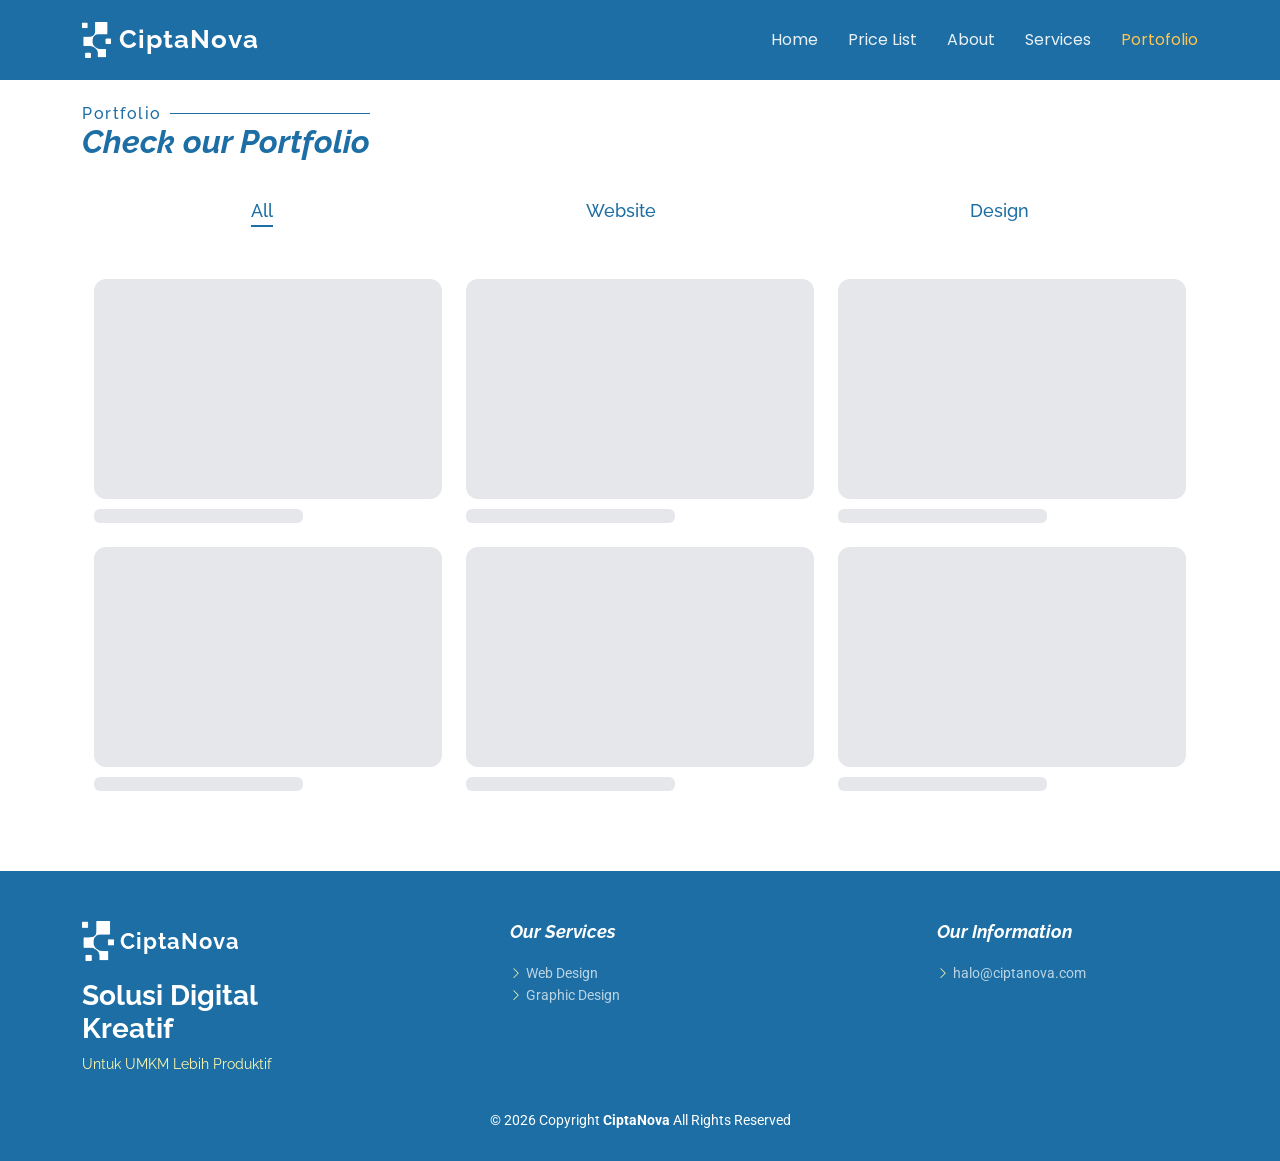
==== commit 6dc3b890: "update portfolio data and bug fixed" ====
--- a/portfolio.html
+++ b/portfolio.html
@@ -40,11 +40,11 @@
 
       <nav id="navmenu" class="navmenu">
         <ul>
-          <li><a href="#hero" class="active justify-content-center">Home<br></a></li>
-          <li><a href="#priceList" class="justify-content-center">Price List<br></a></li>
-          <li><a href="#about" class="justify-content-center">About</a></li>
-          <li><a href="#services" class="justify-content-center">Services</a></li>
-          <li><a href="#portfolio" class="justify-content-center">Portofolio</a></li>
+          <li><a href="index.html#hero" class="active justify-content-center">Home<br></a></li>
+          <li><a href="index.html#priceList" class="justify-content-center">Price List<br></a></li>
+          <li><a href="index.html#about" class="justify-content-center">About</a></li>
+          <li><a href="index.html#services" class="justify-content-center">Services</a></li>
+          <li><a href="index.html#portfolio" class="justify-content-center">Portofolio</a></li>
         </ul>
         <i class="mobile-nav-toggle d-xl-none bi bi-list"></i>
       </nav>
@@ -76,9 +76,10 @@
               <li data-filter=".filter-design"><a>Design</a></li>
             </ul>
 
-            <!-- Portfolio Items Container -->
-            <div class="row gy-4 isotope-container" data-aos="fade-up" data-aos-delay="200">
-            </div> <!-- /Portfolio Items Container -->
+            <div id="subFilters"></div>
+
+            <div class="row gy-4 mt-1 isotope-container" data-aos="fade-up" data-aos-delay="200">
+            </div>
 
           </div>
         </div>
@@ -158,13 +159,15 @@
               <img src="" id="portfolioModalImg" class="img-fluid rounded-3" alt="">
             </div>
             <div class="col-12 col-md-6">
-              <p id="portfolioModalDesc" class="text-dark text-justify px-3 pb-4 pt-lg-5 mt-lg-5"></p>
+              <div id="portfolioModalSubcat" class="px-3 d-flex flex-wrap gap-2 mb-2 pt-lg-5 mt-lg-5"></div>
+              <p id="portfolioModalDesc" class="text-dark text-justify px-3"></p>
+              <div id="portfolioModalDemo" class="px-3 pb-4"></div>
             </div>
           </div>
 
           <div class="modal-line my-4"></div>
 
-          <div id="portfolioModalGallery" class="d-flex gap-4 overflow-auto pb-2"></div>
+          <div id="portfolioModalGallery" class="d-flex gap-5 overflow-auto pb-2"></div>
         </div>
       </div>
     </div>
--- a/assets/css/main.css
+++ b/assets/css/main.css
@@ -0,0 +1,2271 @@
+/* Fonts */
+:root {
+  --default-font:
+    "Roboto", system-ui, -apple-system, "Segoe UI", Roboto, "Helvetica Neue",
+    Arial, "Noto Sans", "Liberation Sans", sans-serif, "Apple Color Emoji",
+    "Segoe UI Emoji", "Segoe UI Symbol", "Noto Color Emoji";
+  --heading-font: "Raleway", sans-serif;
+  --nav-font: "Poppins", sans-serif;
+}
+
+/* Global Colors - The following color variables are used throughout the website. Updating them here will change the color scheme of the entire website */
+:root {
+  --background-color: #ffffff; /* Background color for the entire website, including individual sections */
+  --default-color: #1c6ea4; /* Default color used for the majority of the text content across the entire website */
+  --heading-color: #151515; /* Color for headings, subheadings and title throughout the website */
+  --accent-color: #fff9af; /* Accent color that represents your brand on the website. It's used for buttons, links, and other elements that need to stand out */
+  --surface-color: #ffffff; /* The surface color is used as a background of boxed elements within sections, such as cards, icon boxes, or other elements that require a visual separation from the global background. */
+  --contrast-color: #312f2f; /* Contrast color for text, ensuring readability against backgrounds of accent, heading, or default colors. */
+}
+
+/* Nav Menu Colors - The following color variables are used specifically for the navigation menu. They are separate from the global colors to allow for more customization options */
+:root {
+  --nav-color: rgba(
+    255,
+    255,
+    255,
+    0.905
+  ); /* The default color of the main navmenu links */
+  --nav-hover-color: #ffc451; /* Applied to main navmenu links when they are hovered over or active */
+  --nav-mobile-background-color: #1c6ea4; /* Used as the background color for mobile navigation menu */
+  --nav-dropdown-background-color: #ffffff; /* Used as the background color for dropdown items that appear when hovering over primary navigation items */
+  --nav-dropdown-color: #212529; /* Used for navigation links of the dropdown items in the navigation menu. */
+  --nav-dropdown-hover-color: #ffc451; /* Similar to --nav-hover-color, this color is applied to dropdown navigation links when they are hovered over. */
+}
+
+/* Color Presets - These classes override global colors when applied to any section or element, providing reuse of the sam color scheme. */
+
+.light-background {
+  --background-color: #f9f9f9;
+  --surface-color: #ffffff;
+}
+
+.dark-background {
+  --background-color: #060606;
+  --default-color: #ffffff;
+  --heading-color: #ffffff;
+  --surface-color: #252525;
+  --contrast-color: #2a2727;
+}
+
+/* Smooth scroll */
+:root {
+  scroll-behavior: smooth;
+}
+
+/*--------------------------------------------------------------
+# General Styling & Shared Classes
+--------------------------------------------------------------*/
+body {
+  color: var(--default-color);
+  background-color: var(--background-color);
+  font-family: var(--default-font);
+}
+
+a {
+  color: var(--accent-color);
+  text-decoration: none;
+  transition: 0.3s;
+}
+
+a:hover {
+  color: color-mix(in srgb, var(--accent-color), transparent 25%);
+  text-decoration: none;
+}
+
+h1,
+h2,
+h3,
+h4,
+h5,
+h6 {
+  color: var(--heading-color);
+  font-family: var(--heading-font);
+}
+
+.text-justify {
+  text-align: justify;
+}
+
+.content-container {
+  padding: 5rem 1.5rem !important;
+}
+
+.section-title h6 {
+  letter-spacing: 1.5px;
+  color: var(--default-color);
+}
+
+.section-title .title-line {
+  height: 1px;
+  background: var(--default-color);
+}
+
+.section-title h3 {
+  font-size: 2rem;
+  font-weight: 700;
+  color: var(--default-color);
+}
+
+.section-title-light h6 {
+  letter-spacing: 1.5px;
+  color: var(--surface-color);
+}
+
+.section-title-light .title-line {
+  height: 1px;
+  background: var(--surface-color);
+}
+
+.section-title-light h3 {
+  font-size: 2rem;
+  font-weight: 700;
+  color: var(--surface-color);
+}
+
+/*--------------------------------------------------------------
+# Price List Section
+--------------------------------------------------------------*/
+.list-title {
+  font-size: 2rem;
+  font-weight: 700;
+  color: var(--default-color);
+  text-align: center;
+  position: relative;
+  display: inline-block;
+}
+
+.list-title::after {
+  content: "";
+  position: absolute;
+  left: 50%;
+  transform: translateX(-50%);
+  bottom: -15px;
+  width: 200px;
+  height: 3px;
+  background: var(--default-color);
+  border-radius: 5px;
+}
+
+.web-list {
+  width: 280px;
+  background: #fff;
+  overflow: hidden;
+  box-shadow: 0 0px 10px rgba(0, 0, 0, 0.25);
+}
+
+.head-list {
+  background: var(--nav-mobile-background-color);
+  padding: 16px;
+  text-align: center;
+}
+
+.head-list h3 {
+  font-weight: bolder;
+  margin: 0;
+  font-size: 2rem;
+}
+
+.price p {
+  font-size: 2.5rem;
+  font-weight: 900;
+  margin: 0;
+}
+
+.price p span {
+  font-size: 16px;
+  font-weight: 500;
+}
+
+.price small {
+  top: -1.1rem;
+}
+
+.list-line {
+  height: 1px;
+  background: var(--default-color);
+  margin: 16px auto 10px;
+  width: 60%;
+}
+
+.main-list {
+  padding: 20px;
+  color: var(--default-color);
+}
+
+/* .main-list ul {
+  list-style: none;
+  padding: 0;
+  margin: 0;
+}
+
+.main-list ul li {
+  position: relative;
+  padding-left: 20px;
+  margin-bottom: 10px;
+  font-size: 14px;
+}
+
+.main-list ul li::before {
+  content: "•";
+  position: absolute;
+  left: 0;
+  font-size: 18px;
+} */
+
+.design-item {
+  width: 100%;
+  background: #fff;
+  box-shadow: 0 0px 10px rgba(28, 110, 164, 0.25);
+  cursor: pointer;
+  z-index: 1;
+}
+
+.design-item:hover {
+  transform: translateY(-2px);
+  box-shadow: 0 8px 12px rgba(28, 110, 164, 0.15);
+}
+
+.design-item.active {
+  border-color: var(--default-color);
+  border-radius: 12px 12px 0 0;
+  box-shadow: 0 8px 28px rgba(28, 110, 164, 0.25);
+}
+
+.left-content p {
+  font-size: 14px;
+  color: #a8a29f;
+}
+
+.left-content h6 {
+  color: var(--default-color);
+}
+
+.card-col {
+  flex: 0 0 calc(33.333% - 11px);
+  align-self: flex-start;
+  transition: flex 0.4s ease;
+}
+
+.card-col.active-col {
+  flex: 0 0 100%;
+}
+
+.detail-panel {
+  max-height: 0;
+  overflow: hidden;
+  opacity: 0;
+  transition:
+    max-height 0.45s ease,
+    opacity 0.3s;
+  margin: 0 10px;
+  border-radius: 0 0 12px 12px;
+  box-shadow: 0 0px 10px rgba(28, 110, 164, 0.25);
+  clip-path: inset(0px -10px -10px -10px);
+}
+
+.detail-panel.open {
+  max-height: 1000px;
+  opacity: 1;
+}
+
+.detail-inner {
+  background: #fafafa;
+  padding: 20px;
+}
+
+.pkg-label {
+  font-size: 0.72rem;
+  font-weight: 600;
+  color: #6b7280;
+  text-transform: uppercase;
+  letter-spacing: 0.5px;
+  margin-bottom: 4px;
+}
+.pkg-price {
+  font-size: 1.7rem;
+  font-weight: 800;
+  color: #1a2340;
+  line-height: 1.1;
+  margin-bottom: 10px;
+}
+.pkg-price span {
+  font-size: 0.95rem;
+  font-weight: 600;
+  color: #2563eb;
+}
+
+/* .pkg-features {
+  list-style: none;
+  padding: 0;
+  margin: 0;
+  display: flex;
+  flex-direction: column;
+  gap: 5px;
+}
+.pkg-features li {
+  font-size: 0.83rem;
+  color: #374151;
+  display: flex;
+  align-items: center;
+  gap: 8px;
+}
+.pkg-features li::before {
+  content: "•";
+  color: #2563eb;
+  font-size: 1.1rem;
+  line-height: 1;
+  flex-shrink: 0;
+} */
+
+.pkg-divider {
+  height: 1px;
+  background: #e0eaff;
+  margin: 14px 0;
+}
+
+.price-list-item {
+  list-style: none;
+  padding: 0;
+  margin: 0;
+}
+
+.price-list-item li {
+  position: relative;
+  padding-left: 20px;
+  margin-bottom: 10px;
+  font-size: 16px;
+  color: var(--default-color);
+}
+
+.price-list-item li::before {
+  content: "•";
+  position: absolute;
+  left: 0;
+  font-size: 18px;
+  color: var(--default-color);
+}
+
+/* Mobile: card full width dan layout dalam card benar */
+@media (max-width: 768px) {
+  .card-col {
+    flex: 0 0 100% !important;
+    width: 100%;
+  }
+
+  .design-item {
+    width: 100%;
+    flex-direction: row !important; /* icon+teks kiri, gambar kanan */
+    align-items: center;
+  }
+
+  .left-content {
+    flex: 1;
+    min-width: 0;
+  }
+
+  .right-content {
+    flex-shrink: 0;
+  }
+
+  .right-content img {
+    max-width: 150px;
+  }
+}
+
+/* PHP Email Form Messages
+------------------------------*/
+.php-email-form .error-message {
+  display: none;
+  background: #df1529;
+  color: #ffffff;
+  text-align: left;
+  padding: 15px;
+  margin-bottom: 24px;
+  font-weight: 600;
+}
+
+.php-email-form .sent-message {
+  display: none;
+  color: #ffffff;
+  background: #059652;
+  text-align: center;
+  padding: 15px;
+  margin-bottom: 24px;
+  font-weight: 600;
+}
+
+.php-email-form .loading {
+  display: none;
+  background: var(--surface-color);
+  text-align: center;
+  padding: 15px;
+  margin-bottom: 24px;
+}
+
+.php-email-form .loading:before {
+  content: "";
+  display: inline-block;
+  border-radius: 50%;
+  width: 24px;
+  height: 24px;
+  margin: 0 10px -6px 0;
+  border: 3px solid var(--accent-color);
+  border-top-color: var(--surface-color);
+  animation: php-email-form-loading 1s linear infinite;
+}
+
+@keyframes php-email-form-loading {
+  0% {
+    transform: rotate(0deg);
+  }
+
+  100% {
+    transform: rotate(360deg);
+  }
+}
+
+/*--------------------------------------------------------------
+# Global Header
+--------------------------------------------------------------*/
+.header {
+  --background-color: #1c6ea4;
+  --heading-color: #ffffff;
+  --contrast-color: #ffffff;
+  color: var(--default-color);
+  background-color: var(--background-color);
+  padding: 10px 0;
+  transition: all 0.5s;
+  z-index: 997;
+}
+
+.header .logo {
+  line-height: 1;
+}
+
+.header .logo img {
+  max-height: 36px;
+  margin-right: 8px;
+}
+
+.header .logo h2 {
+  font-size: 26px;
+  margin: 0;
+  font-weight: 700;
+  letter-spacing: 1px;
+  color: var(--heading-color);
+}
+
+.header .logo span {
+  color: var(--accent-color);
+  font-size: 32px;
+}
+
+.header .btn-getstarted,
+.header .btn-getstarted:focus {
+  color: var(--contrast-color);
+  font-size: 14px;
+  padding: 8px 30px;
+  margin: 0 0 0 30px;
+  border-radius: 4px;
+  transition: 0.3s;
+  border: 2px solid var(--accent-color);
+}
+
+.header .btn-getstarted:hover,
+.header .btn-getstarted:focus:hover {
+  color: var(--default-color);
+  background: var(--accent-color);
+}
+
+@media (max-width: 1200px) {
+  .header .logo {
+    order: 1;
+  }
+
+  .header .btn-getstarted {
+    order: 2;
+    margin: 0 15px 0 0;
+    padding: 6px 15px;
+  }
+
+  .header .navmenu {
+    order: 3;
+  }
+}
+
+.scrolled .header {
+  box-shadow: 0px 0 18px rgba(0, 0, 0, 0.1);
+}
+
+/* Index Page Header
+------------------------------*/
+.index-page .header {
+  --background-color: rgba(0, 0, 0, 0);
+}
+
+/* Index Page Header on Scroll
+------------------------------*/
+.index-page.scrolled .header {
+  --background-color: #1c6ea4;
+}
+
+/*--------------------------------------------------------------
+# Navigation Menu
+--------------------------------------------------------------*/
+/* Navmenu - Desktop */
+@media (min-width: 1200px) {
+  .navmenu {
+    padding: 0;
+  }
+
+  .navmenu ul {
+    margin: 0;
+    padding: 0;
+    display: flex;
+    list-style: none;
+    align-items: center;
+  }
+
+  .navmenu li {
+    position: relative;
+  }
+
+  .navmenu a,
+  .navmenu a:focus {
+    color: var(--nav-color);
+    padding: 18px 15px;
+    font-size: 16px;
+    font-family: var(--nav-font);
+    font-weight: 400;
+    display: flex;
+    align-items: center;
+    justify-content: space-between;
+    white-space: nowrap;
+    transition: 0.3s;
+  }
+
+  .navmenu a i,
+  .navmenu a:focus i {
+    font-size: 12px;
+    line-height: 0;
+    margin-left: 5px;
+    transition: 0.3s;
+  }
+
+  .navmenu li:last-child a {
+    padding-right: 0;
+  }
+
+  .navmenu li:hover > a,
+  .navmenu .active,
+  .navmenu .active:focus {
+    color: var(--nav-hover-color);
+  }
+
+  .navmenu .dropdown ul {
+    margin: 0;
+    padding: 10px 0;
+    background: var(--nav-dropdown-background-color);
+    display: block;
+    position: absolute;
+    visibility: hidden;
+    left: 14px;
+    top: 130%;
+    opacity: 0;
+    transition: 0.3s;
+    border-radius: 0;
+    z-index: 99;
+    box-shadow: 0px 0px 30px rgba(0, 0, 0, 0.1);
+  }
+
+  .navmenu .dropdown ul li {
+    min-width: 200px;
+  }
+
+  .navmenu .dropdown ul a {
+    padding: 10px 20px;
+    font-size: 15px;
+    text-transform: none;
+    color: var(--nav-dropdown-color);
+  }
+
+  .navmenu .dropdown ul a i {
+    font-size: 12px;
+  }
+
+  .navmenu .dropdown ul a:hover,
+  .navmenu .dropdown ul .active:hover,
+  .navmenu .dropdown ul li:hover > a {
+    background-color: var(--nav-dropdown-hover-color);
+  }
+
+  .navmenu .dropdown:hover > ul {
+    opacity: 1;
+    top: 100%;
+    visibility: visible;
+  }
+
+  .navmenu .dropdown .dropdown ul {
+    top: 0;
+    left: -90%;
+    visibility: hidden;
+  }
+
+  .navmenu .dropdown .dropdown:hover > ul {
+    opacity: 1;
+    top: 0;
+    left: -100%;
+    visibility: visible;
+  }
+}
+
+/* Navmenu - Mobile */
+@media (max-width: 1199px) {
+  .mobile-nav-toggle {
+    color: var(--nav-color);
+    font-size: 28px;
+    line-height: 0;
+    margin-right: 10px;
+    cursor: pointer;
+    transition: color 0.3s;
+  }
+
+  .navmenu {
+    padding: 0;
+    z-index: 9997;
+  }
+
+  .navmenu ul {
+    display: none;
+    list-style: none;
+    position: absolute;
+    inset: 60px 20px 20px 20px;
+    padding: 10px 0;
+    margin: 0;
+    border-radius: 6px;
+    background-color: #ffffff;
+    overflow-y: auto;
+    transition: 0.3s;
+    z-index: 9998;
+    box-shadow: 0px 0px 30px rgba(0, 0, 0, 0.1);
+  }
+
+  .navmenu a,
+  .navmenu a:focus {
+    color: var(--nav-dropdown-color);
+    padding: 10px 20px;
+    font-family: var(--nav-font);
+    font-size: 17px;
+    font-weight: 500;
+    display: flex;
+    align-items: center;
+    justify-content: space-between;
+    white-space: nowrap;
+    transition: 0.3s;
+  }
+
+  .navmenu a i,
+  .navmenu a:focus i {
+    font-size: 12px;
+    line-height: 0;
+    margin-left: 5px;
+    width: 30px;
+    height: 30px;
+    display: flex;
+    align-items: center;
+    justify-content: center;
+    border-radius: 50%;
+    transition: 0.3s;
+    background-color: color-mix(in srgb, var(--accent-color), white 90%);
+  }
+
+  .navmenu a i:hover,
+  .navmenu a:focus i:hover {
+    background-color: color-mix(in srgb, var(--accent-color), white 90%);
+  }
+
+  .navmenu a:hover,
+  .navmenu .active,
+  .navmenu .active:focus {
+    background-color: var(--nav-dropdown-hover-color);
+  }
+
+  .navmenu .active i,
+  .navmenu .active:focus i {
+    transform: rotate(180deg);
+  }
+
+  .navmenu .dropdown ul {
+    position: static;
+    display: none;
+    z-index: 99;
+    padding: 10px 0;
+    margin: 10px 20px;
+    background-color: var(--nav-dropdown-background-color);
+    border: 1px solid color-mix(in srgb, var(--default-color), transparent 90%);
+    box-shadow: none;
+    transition: all 0.5s ease-in-out;
+  }
+
+  .navmenu .dropdown ul ul {
+    background-color: rgba(33, 37, 41, 0.1);
+  }
+
+  .navmenu .dropdown > .dropdown-active {
+    display: block;
+    background-color: rgba(33, 37, 41, 0.03);
+  }
+
+  .mobile-nav-active {
+    overflow: hidden;
+  }
+
+  .mobile-nav-active .mobile-nav-toggle {
+    color: #fff;
+    position: absolute;
+    font-size: 32px;
+    top: 15px;
+    right: 15px;
+    margin-right: 0;
+    z-index: 9999;
+  }
+
+  .mobile-nav-active .navmenu {
+    position: fixed;
+    overflow: hidden;
+    inset: 0;
+    background: rgba(33, 37, 41, 0.8);
+    transition: 0.3s;
+  }
+
+  .mobile-nav-active .navmenu > ul {
+    display: block;
+  }
+}
+
+/*--------------------------------------------------------------
+# Global Footer
+--------------------------------------------------------------*/
+.footer {
+  color: var(--default-color);
+  background-color: var(--nav-mobile-background-color);
+  font-size: 14px;
+  position: relative;
+}
+
+.footer .footer-top {
+  padding: 50px 0 0 0;
+  background-color: color-mix(
+    in srgb,
+    var(--footer-background-color) 90%,
+    white 10%
+  );
+}
+
+.footer .footer-about .logo {
+  line-height: 1;
+  margin-bottom: 10px;
+}
+
+.footer .footer-about .logo img {
+  max-height: 40px;
+  margin-right: 6px;
+}
+
+.footer .footer-about .logo span {
+  font-size: 22px;
+  font-weight: 700;
+  letter-spacing: 1px;
+  font-family: var(--heading-font);
+  color: var(--heading-color);
+}
+
+.footer .footer-about p {
+  font-size: 14px;
+  font-family: var(--heading-font);
+}
+
+.footer .social-links a {
+  color: color-mix(in srgb, var(--default-color), transparent 30%);
+  background-color: color-mix(in srgb, var(--default-color) 5%, white 10%);
+  display: flex;
+  align-items: center;
+  justify-content: center;
+  width: 40px;
+  height: 40px;
+  border-radius: 4px;
+  font-size: 16px;
+  margin-right: 10px;
+  transition: 0.3s;
+}
+
+.footer .social-links a:hover {
+  color: var(--contrast-color);
+  background-color: var(--accent-color);
+}
+
+.footer h4 {
+  font-size: 18px;
+  font-weight: bold;
+  position: relative;
+  padding-bottom: 12px;
+}
+
+/* .footer .footer-links {
+  margin-bottom: 30px;
+} */
+
+.footer .footer-links ul {
+  list-style: none;
+  padding: 0;
+  margin: 0;
+}
+
+.footer .footer-links ul i {
+  margin-right: 4px;
+  font-size: 12px;
+  line-height: 0;
+  color: var(--accent-color);
+}
+
+.footer .footer-links ul li {
+  padding: 10px 0;
+  display: flex;
+  align-items: center;
+}
+
+.footer .footer-links ul li:first-child {
+  padding-top: 0;
+}
+
+.footer .footer-links ul a {
+  color: color-mix(in srgb, var(--default-color), transparent 30%);
+  display: inline-block;
+  line-height: 1;
+}
+
+.footer .footer-links ul a:hover {
+  color: var(--accent-color);
+}
+
+.footer .footer-contact h3 {
+  font-weight: bold;
+}
+
+.footer .footer-contact p {
+  margin-bottom: 5px;
+  color: var(--accent-color);
+}
+
+.footer .footer-newsletter .newsletter-form {
+  margin-top: 30px;
+  margin-bottom: 15px;
+  padding: 6px 8px;
+  position: relative;
+  border-radius: 4px;
+  border: 1px solid color-mix(in srgb, var(--default-color), transparent 80%);
+  display: flex;
+  background-color: color-mix(
+    in srgb,
+    var(--footer-background-color) 90%,
+    white 15%
+  );
+  transition: 0.3s;
+}
+
+.footer .footer-newsletter .newsletter-form:focus-within {
+  border-color: var(--accent-color);
+}
+
+.footer .footer-newsletter .newsletter-form input[type="email"] {
+  border: 0;
+  padding: 4px;
+  width: 100%;
+  background-color: color-mix(
+    in srgb,
+    var(--footer-background-color) 90%,
+    white 15%
+  );
+  color: var(--default-color);
+}
+
+.footer .footer-newsletter .newsletter-form input[type="email"]:focus-visible {
+  outline: none;
+}
+
+.footer .footer-newsletter .newsletter-form input[type="submit"] {
+  border: 0;
+  font-size: 16px;
+  padding: 0 20px;
+  margin: -7px -8px -7px 0;
+  background: var(--accent-color);
+  color: var(--contrast-color);
+  transition: 0.3s;
+  border-radius: 0 4px 4px 0;
+}
+
+.footer .footer-newsletter .newsletter-form input[type="submit"]:hover {
+  background: color-mix(in srgb, var(--accent-color), transparent 20%);
+}
+
+.footer .copyright {
+  padding: 30px 0;
+}
+
+.footer .copyright p {
+  margin-bottom: 0;
+}
+
+.footer .credits {
+  margin-top: 5px;
+  font-size: 13px;
+}
+
+@media (max-width: 768px) {
+  .footer-top .container .row {
+    margin: 0 20% !important;
+  }
+}
+
+/*--------------------------------------------------------------
+# Preloader
+--------------------------------------------------------------*/
+#preloader {
+  position: fixed;
+  inset: 0;
+  z-index: 999999;
+  overflow: hidden;
+  background: #fff;
+  transition: all 0.6s ease-out;
+}
+
+#preloader:before {
+  content: "";
+  position: fixed;
+  top: calc(50% - 30px);
+  left: calc(50% - 30px);
+  border: 6px solid #ffffff;
+  border-color: #1c6ea4 transparent #1c6ea4 transparent;
+  border-radius: 50%;
+  width: 60px;
+  height: 60px;
+  animation: animate-preloader 1.5s linear infinite;
+}
+
+@keyframes animate-preloader {
+  0% {
+    transform: rotate(0deg);
+  }
+
+  100% {
+    transform: rotate(360deg);
+  }
+}
+
+/*--------------------------------------------------------------
+# Scroll Top Button
+--------------------------------------------------------------*/
+.scroll-top {
+  position: fixed;
+  visibility: hidden;
+  opacity: 0;
+  right: 15px;
+  bottom: 15px;
+  z-index: 99999;
+  background-color: var(--accent-color);
+  width: 40px;
+  height: 40px;
+  border-radius: 4px;
+  transition: all 0.4s;
+}
+
+.scroll-top i {
+  font-size: 24px;
+  color: var(--contrast-color);
+  line-height: 0;
+}
+
+.scroll-top:hover {
+  background-color: color-mix(in srgb, var(--accent-color), transparent 20%);
+  color: var(--contrast-color);
+}
+
+.scroll-top.active {
+  visibility: visible;
+  opacity: 1;
+}
+
+/*--------------------------------------------------------------
+# Disable aos animation delay on mobile devices
+--------------------------------------------------------------*/
+@media screen and (max-width: 768px) {
+  [data-aos-delay] {
+    transition-delay: 0 !important;
+  }
+}
+
+/*--------------------------------------------------------------
+# Global Page Titles & Breadcrumbs
+--------------------------------------------------------------*/
+.page-title {
+  color: var(--default-color);
+  background-color: var(--background-color);
+  position: relative;
+}
+
+.page-title .heading {
+  padding: 80px 0;
+  border-top: 1px solid
+    color-mix(in srgb, var(--default-color), transparent 90%);
+}
+
+.page-title .heading h1 {
+  font-size: 38px;
+  font-weight: 700;
+}
+
+.page-title nav {
+  background-color: color-mix(in srgb, var(--default-color), transparent 95%);
+  padding: 20px 0;
+}
+
+.page-title nav ol {
+  display: flex;
+  flex-wrap: wrap;
+  list-style: none;
+  margin: 0;
+  padding: 0;
+  font-size: 16px;
+  font-weight: 400;
+}
+
+.page-title nav ol li + li {
+  padding-left: 10px;
+}
+
+.page-title nav ol li + li::before {
+  content: "/";
+  display: inline-block;
+  padding-right: 10px;
+  color: color-mix(in srgb, var(--default-color), transparent 70%);
+}
+
+/*--------------------------------------------------------------
+# Global Sections
+--------------------------------------------------------------*/
+section,
+.section {
+  color: var(--default-color);
+  background-color: var(--background-color);
+  padding: 5% 0;
+  scroll-margin-top: 80px;
+  overflow: clip;
+}
+
+@media (max-width: 1199px) {
+  section,
+  .section {
+    scroll-margin-top: 58px;
+  }
+}
+
+/*--------------------------------------------------------------
+# Hero Section
+--------------------------------------------------------------*/
+.hero {
+  width: 100%;
+  min-height: 100vh;
+  position: relative;
+  padding: 120px 0 80px 0;
+  display: flex;
+  align-items: center;
+  justify-content: center;
+}
+
+.hero img {
+  position: absolute;
+  inset: 0;
+  display: block;
+  width: 100%;
+  height: 100%;
+  object-fit: cover;
+  z-index: 1;
+}
+
+.hero:before {
+  content: "";
+  background: color-mix(in srgb, var(--background-color), transparent 30%);
+  position: absolute;
+  inset: 0;
+  z-index: 2;
+}
+
+.hero .container {
+  position: relative;
+  z-index: 3;
+}
+
+.hero h2 {
+  margin: 0;
+  font-size: 60px;
+  font-weight: 700;
+  font-family: var(--nav-font);
+}
+
+.hero h2 span,
+.hero p {
+  color: var(--nav-mobile-background-color);
+}
+
+.hero p {
+  margin: 10px 0 0 0;
+  font-size: 30px;
+  font-weight: 500;
+  /* color: color-mix(in srgb, var(--default-color), transparent 30%); */
+  color: var(--accent-color);
+}
+
+.hero .icon-box {
+  padding: 50px 10px;
+  transition: ease-in-out 0.3s;
+  border: 1px solid color-mix(in srgb, var(--default-color), transparent 70%);
+  height: 100%;
+  text-align: center;
+  display: flex;
+  flex-direction: column;
+  align-items: center;
+  justify-content: center;
+  border-radius: 10px;
+}
+
+.hero .icon-box i {
+  font-size: 60px;
+  line-height: 1;
+  color: var(--default-color);
+}
+
+.hero .icon-box h3 {
+  font-weight: 700;
+  margin: 10px 0 0 0;
+  padding: 0;
+  line-height: 1;
+  font-size: 24px;
+  line-height: 26px;
+}
+
+.hero .icon-box h3 a {
+  color: color-mix(in srgb, var(--default-color), transparent 20%);
+  transition: ease-in-out 0.3s;
+}
+
+.hero .icon-box:hover {
+  border-color: var(--accent-color);
+}
+
+.hero .icon-box:hover h3 a {
+  color: var(--accent-color);
+}
+
+@media (max-width: 768px) {
+  .hero h2 {
+    font-size: 32px;
+  }
+
+  .hero p {
+    font-size: 18px;
+  }
+
+  .hero .icon-box {
+    padding: 25px 10px;
+    margin: 0 15%;
+  }
+
+  .hero .icon-box i {
+    font-size: 38px;
+  }
+
+  .hero .icon-box h3 {
+    font-size: 18px;
+  }
+}
+
+/*--------------------------------------------------------------
+# About Section
+--------------------------------------------------------------*/
+.about .content h3 {
+  font-size: 2rem;
+  font-weight: 700;
+}
+
+.about .content .fst-italic {
+  color: var(--default-color);
+}
+
+.about .content ul {
+  list-style: none;
+  padding: 0;
+}
+
+.about .content ul li {
+  padding: 10px 0 0 0;
+  display: flex;
+}
+
+.about .content ul i {
+  color: var(--accent-color);
+  margin-right: 0.5rem;
+  line-height: 1.2;
+  font-size: 1.25rem;
+}
+
+.about .content p:last-child {
+  margin-bottom: 0;
+}
+
+.about-title h6 {
+  letter-spacing: 1.5px;
+  color: var(--default-color);
+  position: relative;
+}
+
+.about-title h6::after {
+  content: "";
+  display: inline-block;
+  width: 67.5px;
+  height: 1px;
+  background: var(--default-color);
+  margin: 4px 10px;
+}
+
+.about .content p {
+  text-align: justify;
+  font-size: 18px;
+}
+
+/*--------------------------------------------------------------
+# Clients Section
+--------------------------------------------------------------*/
+.clients .swiper-slide img {
+  opacity: 0.5;
+  transition: 0.3s;
+  filter: grayscale(100);
+}
+
+.clients .swiper-slide img:hover {
+  filter: none;
+  opacity: 1;
+}
+
+.clients .swiper-wrapper {
+  height: auto;
+}
+
+.clients .swiper-pagination {
+  margin-top: 20px;
+  position: relative;
+}
+
+.clients .swiper-pagination .swiper-pagination-bullet {
+  width: 12px;
+  height: 12px;
+  opacity: 1;
+  background-color: color-mix(in srgb, var(--default-color), transparent 80%);
+}
+
+.clients .swiper-pagination .swiper-pagination-bullet-active {
+  background-color: var(--accent-color);
+}
+
+/*--------------------------------------------------------------
+# Features Section
+--------------------------------------------------------------*/
+.features .features-image {
+  position: relative;
+  min-height: 400px;
+}
+
+.features .features-image img {
+  position: absolute;
+  inset: 0;
+  display: block;
+  width: 100%;
+  height: 100%;
+  object-fit: cover;
+  z-index: 1;
+}
+
+.features .features-item h4 {
+  font-size: 20px;
+  font-weight: 700;
+  margin: 0 0 5px 0;
+}
+
+.features .features-item i {
+  font-size: 48px;
+  color: var(--accent-color);
+  margin-right: 20px;
+  line-height: 0;
+}
+
+.features .features-item p {
+  font-size: 15px;
+  color: color-mix(in srgb, var(--default-color), transparent 20%);
+  margin: 0;
+}
+
+/*--------------------------------------------------------------
+# Services Section
+--------------------------------------------------------------*/
+.services .service-item {
+  text-align: center;
+  border: 1px solid color-mix(in srgb, var(--default-color), transparent 85%);
+  padding: 20px 20px 0px 20px;
+  height: 100%;
+  transition: all ease-in-out 0.3s;
+}
+
+.services .service-item .icon {
+  background: var(--surface-color);
+  color: var(--default-color);
+  margin: 0 auto;
+  width: 72px;
+  height: 72px;
+  border-radius: 10px;
+  display: flex;
+  align-items: center;
+  justify-content: center;
+  margin-bottom: 10px;
+  transition: 0.3s;
+}
+
+.services .service-item .icon i {
+  font-size: 28px;
+  transition: ease-in-out 0.3s;
+}
+
+/* .services .service-item h3 {
+  font-weight: 700;
+  margin: 10px 0 15px 0;
+  font-size: 22px;
+  transition: 0.3s;
+} */
+
+.services .service-item p {
+  line-height: 24px;
+  margin-bottom: 0;
+  color: var(--surface-color);
+}
+
+.services .service-item:hover {
+  box-shadow: 0px 0 25px 0 rgba(0, 0, 0, 0.1);
+  transform: translateY(-10px);
+}
+
+.services {
+  background-color: var(--nav-mobile-background-color);
+}
+
+.services p {
+  color: var(--surface-color);
+  text-align: justify;
+}
+
+/*--------------------------------------------------------------
+# Call To Action Section
+--------------------------------------------------------------*/
+.call-to-action {
+  padding: 80px 0;
+  position: relative;
+  clip-path: inset(0);
+}
+
+.call-to-action img {
+  position: fixed;
+  top: 0;
+  left: 0;
+  display: block;
+  width: 100%;
+  height: 100%;
+  object-fit: cover;
+  z-index: 1;
+}
+
+.call-to-action:before {
+  content: "";
+  background: color-mix(in srgb, var(--background-color), transparent 50%);
+  position: absolute;
+  inset: 0;
+  z-index: 2;
+}
+
+.call-to-action .container {
+  position: relative;
+  z-index: 3;
+}
+
+.call-to-action h3 {
+  font-size: 28px;
+  font-weight: 700;
+  color: var(--default-color);
+}
+
+.call-to-action p {
+  color: var(--default-color);
+}
+
+.call-to-action .cta-btn {
+  font-family: var(--heading-font);
+  font-weight: 500;
+  font-size: 16px;
+  letter-spacing: 1px;
+  display: inline-block;
+  padding: 12px 40px;
+  border-radius: 5px;
+  transition: 0.5s;
+  margin: 10px;
+  border: 2px solid var(--default-color);
+  color: var(--default-color);
+}
+
+.call-to-action .cta-btn:hover {
+  background: var(--accent-color);
+  color: var(--background-color);
+  border: 2px solid var(--accent-color);
+}
+
+/*--------------------------------------------------------------
+# Portfolio Section
+--------------------------------------------------------------*/
+.portfolio-title h6 {
+  letter-spacing: 1.5px;
+  color: var(--default-color);
+  position: relative;
+}
+
+.portfolio-title h6::after {
+  content: "";
+  width: 197.5px;
+  height: 1px;
+  display: inline-block;
+  background: var(--default-color);
+  margin: 4px 10px;
+}
+
+.portfolio-title h3 {
+  color: var(--default-color);
+  font-size: 2rem;
+  font-weight: 700;
+}
+
+.portfolio .portfolio-filters {
+  padding: 0;
+  margin: 0 auto 20px auto;
+  list-style: none;
+  text-align: center;
+}
+
+.portfolio .portfolio-filters li {
+  cursor: pointer;
+  display: inline-block;
+  padding: 8px 20px 10px 20px;
+  margin: 0;
+  font-size: 15px;
+  font-weight: 500;
+  line-height: 1;
+  margin-bottom: 5px;
+  border-radius: 4px;
+  transition: all 0.3s ease-in-out;
+  font-family: var(--heading-font);
+}
+
+.portfolio a {
+  color: var(--default-color);
+  transition: 0.3s;
+}
+
+.portfolio li a:hover {
+  color: var(--accent-color);
+}
+
+.portfolio li:hover {
+  color: var(--accent-color);
+  background-color: var(--default-color);
+}
+
+.portfolio .portfolio-filters li a {
+  font-size: 18px;
+  position: relative;
+  padding-bottom: 6px;
+}
+
+/* Garis bawah — awalnya tersembunyi */
+.portfolio .portfolio-filters li a::after {
+  content: "";
+  position: absolute;
+  bottom: 0;
+  left: 50%;
+  transform: translateX(-50%);
+  width: 0%;
+  height: 2px;
+  background: var(--default-color);
+  transition: width 0.35s ease;
+}
+
+.portfolio .portfolio-filters li.filter-active a::after {
+  width: 100%;
+}
+
+.portfolio .portfolio-filters li.filter-active {
+  color: var(--default-color);
+  background-color: transparent;
+}
+
+@media (max-width: 575px) {
+  .portfolio .portfolio-filters li {
+    font-size: 14px;
+    margin: 0 0 10px 0;
+  }
+}
+
+.portfolio .portfolio-item {
+  position: relative;
+  overflow: hidden;
+  height: 250px;
+}
+
+.portfolio .portfolio-item img {
+  width: 100%;
+  height: 100%;
+  object-fit: cover;
+  display: block;
+  cursor: pointer;
+
+  transition:
+    transform 0.5s ease,
+    filter 0.5s ease;
+}
+
+.portfolio .portfolio-item:hover img {
+  transform: scale(1.08);
+  filter: blur(2px) brightness(0.75);
+}
+
+.portfolio .portfolio-item .portfolio-info {
+  opacity: 0;
+  position: absolute;
+  left: 12px;
+  right: 12px;
+  bottom: -100%;
+  z-index: 2;
+  transition: all ease-in-out 0.5s;
+  background: color-mix(in srgb, var(--background-color), transparent 10%);
+  padding: 15px;
+}
+
+.portfolio .portfolio-item .portfolio-info h4 {
+  font-size: 18px;
+  font-weight: 600;
+  padding-right: 50px;
+}
+
+.portfolio .portfolio-item .portfolio-info p {
+  color: color-mix(in srgb, var(--default-color), transparent 30%);
+  font-size: 14px;
+  margin-bottom: 0;
+  padding-right: 50px;
+  white-space: nowrap;
+  overflow: hidden;
+  text-overflow: ellipsis;
+  width: 90%;
+}
+
+.portfolio .portfolio-item .portfolio-info .preview-link,
+.portfolio .portfolio-item .portfolio-info .details-link {
+  position: absolute;
+  right: 50px;
+  font-size: 24px;
+  top: calc(50% - 14px);
+  color: color-mix(in srgb, var(--default-color), transparent 30%);
+  transition: 0.3s;
+  line-height: 0;
+}
+
+.portfolio .portfolio-item .portfolio-info .preview-link:hover,
+.portfolio .portfolio-item .portfolio-info .details-link:hover {
+  color: var(--accent-color);
+}
+
+.portfolio .portfolio-item .portfolio-info .details-link {
+  right: 14px;
+  font-size: 28px;
+}
+
+.portfolio .portfolio-item:hover .portfolio-info {
+  opacity: 1;
+  bottom: 0;
+}
+
+.portfolio-item img {
+  width: 100%;
+  height: 100%;
+  object-fit: cover;
+  display: block;
+}
+
+#portfolioModal .modal-body {
+  scroll-behavior: smooth;
+  overflow-y: auto;
+}
+
+#portfolioModalTitle {
+  color: var(--default-color);
+}
+
+.modal-line {
+  height: 3px;
+  width: 97%;
+  margin: 0 auto;
+  background-color: var(--default-color);
+}
+
+#portfolioModalGallery {
+  flex-wrap: nowrap;
+  scroll-behavior: smooth;
+  scrollbar-width: thin;
+}
+
+#portfolioModalGallery img {
+  height: 160px;
+  width: auto;
+  object-fit: cover;
+  cursor: pointer;
+}
+
+@media (max-width: 768px) {
+  #portfolioModal {
+    max-height: 85vh;
+    top: 50%;
+    transform: translateY(-50%);
+  }
+
+  #portfolioModalGallery {
+    flex-wrap: wrap;
+    justify-content: center;
+  }
+
+  #portfolioModalGallery img {
+    height: 200px;
+    flex-shrink: unset;
+    /* width: 75% !important; */
+  }
+}
+
+/*--------------------------------------------------------------
+# Stats Section
+--------------------------------------------------------------*/
+.stats .stats-item {
+  padding: 10px;
+}
+
+.stats .stats-item i {
+  font-size: 44px;
+  color: var(--accent-color);
+  line-height: 0;
+  margin-right: 15px;
+}
+
+.stats .stats-item .purecounter {
+  color: var(--heading-color);
+  font-size: 40px;
+  display: block;
+  font-weight: 700;
+  line-height: 40px;
+}
+
+.stats .stats-item p {
+  color: color-mix(in srgb, var(--default-color), transparent 40%);
+  padding: 15px 0 0 0;
+  margin: 0;
+  font-family: var(--heading-font);
+  font-size: 14px;
+}
+
+/*--------------------------------------------------------------
+# Testimonials Section
+--------------------------------------------------------------*/
+.testimonials {
+  padding: 80px 0;
+  position: relative;
+}
+
+.testimonials:before {
+  content: "";
+  background: color-mix(in srgb, var(--background-color), transparent 30%);
+  position: absolute;
+  inset: 0;
+  z-index: 2;
+}
+
+.testimonials .testimonials-bg {
+  position: absolute;
+  inset: 0;
+  display: block;
+  width: 100%;
+  height: 100%;
+  object-fit: cover;
+  z-index: 1;
+}
+
+.testimonials .container {
+  position: relative;
+  z-index: 3;
+}
+
+.testimonials .testimonials-carousel,
+.testimonials .testimonials-slider {
+  overflow: hidden;
+}
+
+.testimonials .testimonial-item {
+  text-align: center;
+}
+
+.testimonials .testimonial-item .testimonial-img {
+  width: 100px;
+  border-radius: 50%;
+  border: 6px solid color-mix(in srgb, var(--default-color), transparent 85%);
+  margin: 0 auto;
+}
+
+.testimonials .testimonial-item h3 {
+  font-size: 20px;
+  font-weight: bold;
+  margin: 10px 0 5px 0;
+}
+
+.testimonials .testimonial-item h4 {
+  font-size: 14px;
+  margin: 0 0 15px 0;
+  color: color-mix(in srgb, var(--default-color), transparent 40%);
+}
+
+.testimonials .testimonial-item .stars {
+  margin-bottom: 15px;
+}
+
+.testimonials .testimonial-item .stars i {
+  color: #ffc107;
+  margin: 0 1px;
+}
+
+.testimonials .testimonial-item .quote-icon-left,
+.testimonials .testimonial-item .quote-icon-right {
+  color: color-mix(in srgb, var(--default-color), transparent 40%);
+  font-size: 26px;
+  line-height: 0;
+}
+
+.testimonials .testimonial-item .quote-icon-left {
+  display: inline-block;
+  left: -5px;
+  position: relative;
+}
+
+.testimonials .testimonial-item .quote-icon-right {
+  display: inline-block;
+  right: -5px;
+  position: relative;
+  top: 10px;
+  transform: scale(-1, -1);
+}
+
+.testimonials .testimonial-item p {
+  font-style: italic;
+  margin: 0 auto 15px auto;
+}
+
+.testimonials .swiper-wrapper {
+  height: auto;
+}
+
+.testimonials .swiper-pagination {
+  margin-top: 20px;
+  position: relative;
+}
+
+.testimonials .swiper-pagination .swiper-pagination-bullet {
+  width: 12px;
+  height: 12px;
+  background-color: color-mix(in srgb, var(--default-color), transparent 50%);
+  opacity: 0.5;
+}
+
+.testimonials .swiper-pagination .swiper-pagination-bullet-active {
+  background-color: var(--default-color);
+  opacity: 1;
+}
+
+@media (min-width: 992px) {
+  .testimonials .testimonial-item p {
+    width: 80%;
+  }
+}
+
+/*--------------------------------------------------------------
+# Team Section
+--------------------------------------------------------------*/
+.team .team-member {
+  background-color: var(--surface-color);
+  overflow: hidden;
+  border-radius: 5px;
+  box-shadow: 0px 2px 15px rgba(0, 0, 0, 0.1);
+  height: 100%;
+}
+
+.team .team-member .member-img {
+  position: relative;
+  overflow: hidden;
+}
+
+.team .team-member .social {
+  position: absolute;
+  left: 0;
+  bottom: 30px;
+  right: 0;
+  opacity: 0;
+  transition: ease-in-out 0.3s;
+  text-align: center;
+}
+
+.team .team-member .social a {
+  background: color-mix(in srgb, var(--contrast-color), transparent 25%);
+  color: color-mix(in srgb, var(--default-color), transparent 20%);
+  margin: 0 3px;
+  border-radius: 4px;
+  width: 36px;
+  height: 36px;
+  transition: ease-in-out 0.3s;
+  display: inline-flex;
+  justify-content: center;
+  align-items: center;
+}
+
+.team .team-member .social a:hover {
+  color: var(--contrast-color);
+  background: var(--accent-color);
+}
+
+.team .team-member .social i {
+  font-size: 18px;
+  line-height: 0;
+}
+
+.team .team-member .member-info {
+  padding: 25px 15px;
+}
+
+.team .team-member .member-info h4 {
+  font-weight: 700;
+  margin-bottom: 5px;
+  font-size: 18px;
+}
+
+.team .team-member .member-info span {
+  display: block;
+  font-size: 13px;
+  font-weight: 400;
+  color: color-mix(in srgb, var(--default-color), transparent 40%);
+}
+
+.team .team-member:hover .social {
+  opacity: 1;
+  bottom: 15px;
+}
+
+/*--------------------------------------------------------------
+# Contact Section
+--------------------------------------------------------------*/
+.contact {
+  background-color: rgb(253, 253, 253);
+}
+
+.contact-title h6 {
+  letter-spacing: 1.5px;
+  color: var(--default-color);
+  position: relative;
+}
+
+.contact-title h6::after {
+  content: "";
+  display: inline-block;
+  width: 205px;
+  height: 1px;
+  background: var(--default-color);
+  margin: 4px 10px;
+}
+
+.contact-title h3 {
+  color: var(--default-color);
+  font-size: 2rem;
+  font-weight: 700;
+}
+
+.contact .info-item + .info-item {
+  margin-top: 40px;
+}
+
+.contact .info-item i {
+  color: var(--contrast-color);
+  background: var(--accent-color);
+  font-size: 20px;
+  width: 44px;
+  height: 44px;
+  display: flex;
+  justify-content: center;
+  align-items: center;
+  border-radius: 4px;
+  transition: all 0.3s ease-in-out;
+  margin-right: 15px;
+}
+
+.contact .info-item h3 {
+  padding: 0;
+  font-size: 18px;
+  font-weight: 700;
+  margin-bottom: 5px;
+}
+
+.contact .info-item p {
+  padding: 0;
+  margin-bottom: 0;
+  font-size: 14px;
+}
+
+.contact .php-email-form {
+  height: 100%;
+}
+
+.contact .php-email-form input[type="text"],
+.contact .php-email-form input[type="email"],
+.contact .php-email-form textarea {
+  font-size: 14px;
+  padding: 10px 15px;
+  box-shadow: none;
+  border-radius: 0;
+  color: var(--default-color);
+  background-color: color-mix(
+    in srgb,
+    var(--background-color),
+    transparent 50%
+  );
+  border-color: color-mix(in srgb, var(--default-color), transparent 80%);
+}
+
+.contact .php-email-form input[type="text"]:focus,
+.contact .php-email-form input[type="email"]:focus,
+.contact .php-email-form textarea:focus {
+  border-color: var(--accent-color);
+}
+
+.contact .php-email-form input[type="text"]::placeholder,
+.contact .php-email-form input[type="email"]::placeholder,
+.contact .php-email-form textarea::placeholder {
+  color: color-mix(in srgb, var(--default-color), transparent 70%);
+}
+
+.contact .php-email-form button[type="submit"] {
+  color: var(--contrast-color);
+  background: var(--accent-color);
+  border: 0;
+  padding: 10px 30px;
+  transition: 0.4s;
+  border-radius: 4px;
+}
+
+.contact .php-email-form button[type="submit"]:hover {
+  background: color-mix(in srgb, var(--accent-color), transparent 20%);
+}
+
+/*--------------------------------------------------------------
+# Portfolio Details Section
+--------------------------------------------------------------*/
+.portfolio-details .portfolio-details-slider img {
+  width: 100%;
+}
+
+.portfolio-details .portfolio-details-slider .swiper-pagination {
+  margin-top: 20px;
+  position: relative;
+}
+
+.portfolio-details
+  .portfolio-details-slider
+  .swiper-pagination
+  .swiper-pagination-bullet {
+  width: 12px;
+  height: 12px;
+  background-color: color-mix(in srgb, var(--default-color), transparent 85%);
+  opacity: 1;
+}
+
+.portfolio-details
+  .portfolio-details-slider
+  .swiper-pagination
+  .swiper-pagination-bullet-active {
+  background-color: var(--accent-color);
+}
+
+.portfolio-details .portfolio-info {
+  background-color: var(--surface-color);
+  padding: 30px;
+  box-shadow: 0px 0 30px rgba(0, 0, 0, 0.1);
+}
+
+.portfolio-details .portfolio-info h3 {
+  font-size: 22px;
+  font-weight: 700;
+  margin-bottom: 20px;
+  padding-bottom: 20px;
+  border-bottom: 1px solid
+    color-mix(in srgb, var(--default-color), transparent 85%);
+}
+
+.portfolio-details .portfolio-info ul {
+  list-style: none;
+  padding: 0;
+  font-size: 15px;
+}
+
+.portfolio-details .portfolio-info ul li + li {
+  margin-top: 10px;
+}
+
+.portfolio-details .portfolio-description {
+  padding-top: 30px;
+}
+
+.portfolio-details .portfolio-description h2 {
+  font-size: 26px;
+  font-weight: 700;
+  margin-bottom: 20px;
+}
+
+.portfolio-details .portfolio-description p {
+  padding: 0;
+  color: color-mix(in srgb, var(--default-color), transparent 30%);
+}
+
+/*--------------------------------------------------------------
+# Service Details Section
+--------------------------------------------------------------*/
+.service-details .service-box {
+  background-color: var(--surface-color);
+  padding: 20px;
+  box-shadow: 0px 2px 20px rgba(0, 0, 0, 0.1);
+}
+
+.service-details .service-box + .service-box {
+  margin-top: 30px;
+}
+
+.service-details .service-box h4 {
+  font-size: 20px;
+  font-weight: 700;
+  border-bottom: 2px solid
+    color-mix(in srgb, var(--default-color), transparent 92%);
+  padding-bottom: 15px;
+  margin-bottom: 15px;
+}
+
+.service-details .services-list {
+  background-color: var(--surface-color);
+}
+
+.service-details .services-list a {
+  color: color-mix(in srgb, var(--default-color), transparent 20%);
+  background-color: color-mix(in srgb, var(--default-color), transparent 96%);
+  display: flex;
+  align-items: center;
+  padding: 12px 15px;
+  margin-top: 15px;
+  transition: 0.3s;
+}
+
+.service-details .services-list a:first-child {
+  margin-top: 0;
+}
+
+.service-details .services-list a i {
+  font-size: 16px;
+  margin-right: 8px;
+  color: var(--accent-color);
+}
+
+.service-details .services-list a.active {
+  color: var(--contrast-color);
+  background-color: var(--accent-color);
+}
+
+.service-details .services-list a.active i {
+  color: var(--contrast-color);
+}
+
+.service-details .services-list a:hover {
+  background-color: color-mix(in srgb, var(--accent-color), transparent 95%);
+  color: var(--accent-color);
+}
+
+.service-details .download-catalog a {
+  color: var(--default-color);
+  display: flex;
+  align-items: center;
+  padding: 10px 0;
+  transition: 0.3s;
+  border-top: 1px solid
+    color-mix(in srgb, var(--default-color), transparent 90%);
+}
+
+.service-details .download-catalog a:first-child {
+  border-top: 0;
+  padding-top: 0;
+}
+
+.service-details .download-catalog a:last-child {
+  padding-bottom: 0;
+}
+
+.service-details .download-catalog a i {
+  font-size: 24px;
+  margin-right: 8px;
+  color: var(--accent-color);
+}
+
+.service-details .download-catalog a:hover {
+  color: var(--accent-color);
+}
+
+.service-details .help-box {
+  background-color: var(--accent-color);
+  color: var(--contrast-color);
+  margin-top: 30px;
+  padding: 30px 15px;
+}
+
+.service-details .help-box .help-icon {
+  font-size: 48px;
+}
+
+.service-details .help-box h4,
+.service-details .help-box a {
+  color: var(--contrast-color);
+}
+
+.service-details .services-img {
+  margin-bottom: 20px;
+}
+
+.service-details h3 {
+  font-size: 26px;
+  font-weight: 700;
+}
+
+.service-details p {
+  font-size: 15px;
+}
+
+.service-details ul {
+  list-style: none;
+  padding: 0;
+  font-size: 15px;
+}
+
+.service-details ul li {
+  padding: 5px 0;
+  display: flex;
+  align-items: center;
+}
+
+.service-details ul i {
+  font-size: 20px;
+  margin-right: 8px;
+  color: var(--accent-color);
+}
+
+/* Animasi sebelum data portfolio ditampilkan */
+.skeleton-card {
+  animation: pulse 1.5s infinite;
+}
+
+.skeleton-img {
+  width: 100%;
+  height: 220px;
+  border-radius: 12px;
+  background: #e5e7eb;
+}
+
+.skeleton-text {
+  width: 60%;
+  height: 14px;
+  margin-top: 10px;
+  border-radius: 6px;
+  background: #e5e7eb;
+}
+
+@keyframes pulse {
+  0% {
+    opacity: 1;
+  }
+  50% {
+    opacity: 0.5;
+  }
+  100% {
+    opacity: 1;
+  }
+}
+
+.portfolio-demo-btn {
+  display: inline-flex;
+  align-items: center;
+  gap: 5px;
+  padding: 5px 12px;
+  border-radius: 6px;
+  font-size: 12px;
+  font-weight: 600;
+  font-family: var(--heading-font);
+  background-color: var(--accent-color);
+  color: var(--contrast-color) !important;
+  text-decoration: none;
+  white-space: nowrap;
+  flex-shrink: 0;
+  transition: background 0.2s, transform 0.2s;
+  position: relative;
+  z-index: 10;
+}
+
+.portfolio-demo-btn:hover {
+  background-color: color-mix(in srgb, var(--accent-color), black 15%);
+  transform: translateY(-1px);
+  color: var(--contrast-color) !important;
+}
+
+#portfolioModalDemo a {
+  display: inline-flex;
+  align-items: center;
+  gap: 8px;
+  padding: 10px 24px;
+  border-radius: 8px;
+  font-weight: 600;
+  font-size: 14px;
+  font-family: var(--heading-font);
+  background-color: var(--default-color);
+  color: #fff;
+  text-decoration: none;
+  transition: background 0.2s, transform 0.2s;
+}
+
+#portfolioModalDemo a:hover {
+  background-color: color-mix(in srgb, var(--default-color), black 15%);
+  color: #fff;
+  transform: translateY(-1px);
+}
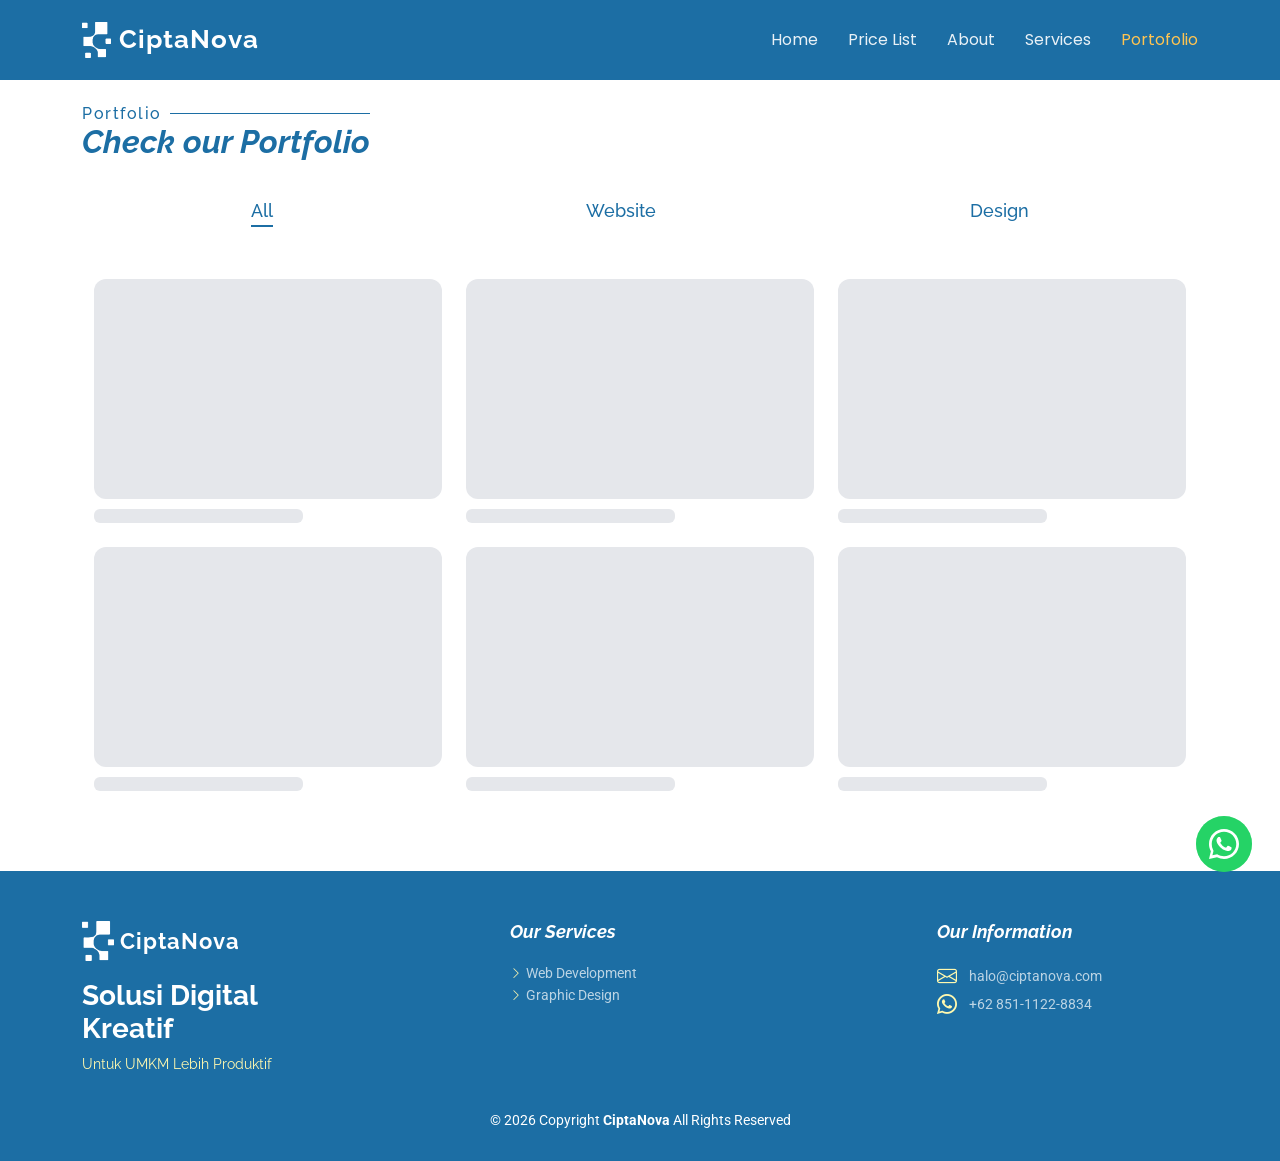
==== commit 78bb7563: "release v1.0.1" ====
--- a/portfolio.html
+++ b/portfolio.html
@@ -112,8 +112,8 @@
           <div class="footer-links">
             <h4 class="fst-italic">Our Services</h4>
             <ul class="list-unstyled mb-0">
-              <li class="py-1"><i class="bi bi-chevron-right"></i> <a href="#">Web Design</a></li>
-              <li class="py-1"><i class="bi bi-chevron-right"></i> <a href="#">Graphic Design</a></li>
+              <li class="py-1"><i class="bi bi-chevron-right"></i> <a href="index.html#webDevelopment">Web Development</a></li>
+              <li class="py-1"><i class="bi bi-chevron-right"></i> <a href="index.html#graphicDesign">Graphic Design</a></li>
             </ul>
           </div>
         </div>
@@ -122,7 +122,8 @@
           <div class="footer-links">
             <h4 class="fst-italic">Our Information</h4>
             <ul class="list-unstyled mb-0">
-              <li class="py-1"><i class="bi bi-chevron-right"></i> <a href="#">halo@ciptanova.com</a></li>
+              <li class="py-1"><i class="bi bi-envelope fs-5 pe-2"></i> <a href="mailto:halo@ciptanova.com">halo@ciptanova.com</a></li>
+              <li class="py-1"><i class="bi bi-whatsapp fs-5 pe-2"></i> <a href="https://wa.me/6285111228834?text=Halo,%20saya%20ingin%20bertanya" target="_blank">+62 851-1122-8834</a></li>
             </ul>
           </div>
         </div>
@@ -139,6 +140,18 @@
 
   <!-- Scroll Top -->
   <a href="#" id="scroll-top" class="scroll-top d-flex align-items-center justify-content-center"><i class="bi bi-arrow-up-short"></i></a>
+
+  <!-- Whatsapp Button -->
+  <a href="https://wa.me/6285111228834?text=Halo,%20saya%20ingin%20bertanya"
+     target="_blank" class="wa-float" aria-label="Chat WhatsApp">
+    <svg viewBox="0 0 24 24">
+      <path d="M17.472 14.382c-.297-.149-1.758-.867-2.03-.967-.273-.099-.471-.148-.67.15-.197.297-.767.966-.94 1.164-.173.199-.347.223-.644.075-.297-.15-1.255-.463-2.39-1.475-.883-.788-1.48-1.761-1.653-2.059-.173-.297-.018-.458.13-.606.134-.133.298-.347.446-.52.149-.174.198-.298.298-.497.099-.198.05-.371-.025-.52-.075-.149-.669-1.612-.916-2.207-.242-.579-.487-.5-.669-.51-.173-.008-.371-.01-.57-.01-.198 0-.52.074-.792.372-.272.297-1.04 1.016-1.04 2.479 0 1.462 1.065 2.875 1.213 3.074.149.198 2.096 3.2 5.077 4.487.709.306 1.262.489 1.694.625.712.227 1.36.195 1.871.118.571-.085 1.758-.719 2.006-1.413.248-.694.248-1.289.173-1.413-.074-.124-.272-.198-.57-.347z"/>
+      <path d="M12 0C5.373 0 0 5.373 0 12c0 2.096.537 4.067 1.482 5.791L0 24l6.396-1.466A11.948 11.948 0 0012 24c6.627 0 12-5.373 12-12S18.627 0 12 0zm0 21.818c-1.87 0-3.607-.5-5.107-1.374l-.366-.216-3.797.87.896-3.697-.239-.381A9.818 9.818 0 012.182 12C2.182 6.576 6.576 2.182 12 2.182S21.818 6.576 21.818 12 17.424 21.818 12 21.818z"/>
+    </svg>
+  </a>
+
+  <!-- Pulse Ring -->
+  <div class="wa-pulse"></div>
 
   <!-- Preloader -->
   <div id="preloader"></div>
--- a/assets/css/main.css
+++ b/assets/css/main.css
@@ -970,8 +970,8 @@
   position: fixed;
   visibility: hidden;
   opacity: 0;
-  right: 15px;
-  bottom: 15px;
+  left: 28px;
+  bottom: 32px;
   z-index: 99999;
   background-color: var(--accent-color);
   width: 40px;
@@ -2238,7 +2238,9 @@
   text-decoration: none;
   white-space: nowrap;
   flex-shrink: 0;
-  transition: background 0.2s, transform 0.2s;
+  transition:
+    background 0.2s,
+    transform 0.2s;
   position: relative;
   z-index: 10;
 }
@@ -2261,11 +2263,63 @@
   background-color: var(--default-color);
   color: #fff;
   text-decoration: none;
-  transition: background 0.2s, transform 0.2s;
+  transition:
+    background 0.2s,
+    transform 0.2s;
 }
 
 #portfolioModalDemo a:hover {
   background-color: color-mix(in srgb, var(--default-color), black 15%);
   color: #fff;
   transform: translateY(-1px);
+}
+
+.wa-float {
+  position: fixed;
+  bottom: 28px;
+  right: 28px;
+  width: 56px;
+  height: 56px;
+  background: #25d366;
+  border-radius: 50%;
+  display: flex;
+  align-items: center;
+  justify-content: center;
+  text-decoration: none;
+  z-index: 999;
+  transition:
+    transform 0.15s,
+    background 0.15s;
+}
+.wa-float:hover {
+  transform: scale(1.1);
+  background: #1ebe57;
+}
+.wa-float svg {
+  width: 30px;
+  height: 30px;
+  fill: white;
+}
+
+/* Animasi pulse */
+.wa-pulse {
+  position: fixed;
+  bottom: 28px;
+  right: 28px;
+  width: 56px;
+  height: 56px;
+  border-radius: 50%;
+  background: rgba(37, 211, 102, 0.4);
+  z-index: 998;
+  animation: pulse 2s ease-out infinite;
+}
+@keyframes pulse {
+  0% {
+    transform: scale(1);
+    opacity: 1;
+  }
+  100% {
+    transform: scale(2.2);
+    opacity: 0;
+  }
 }
